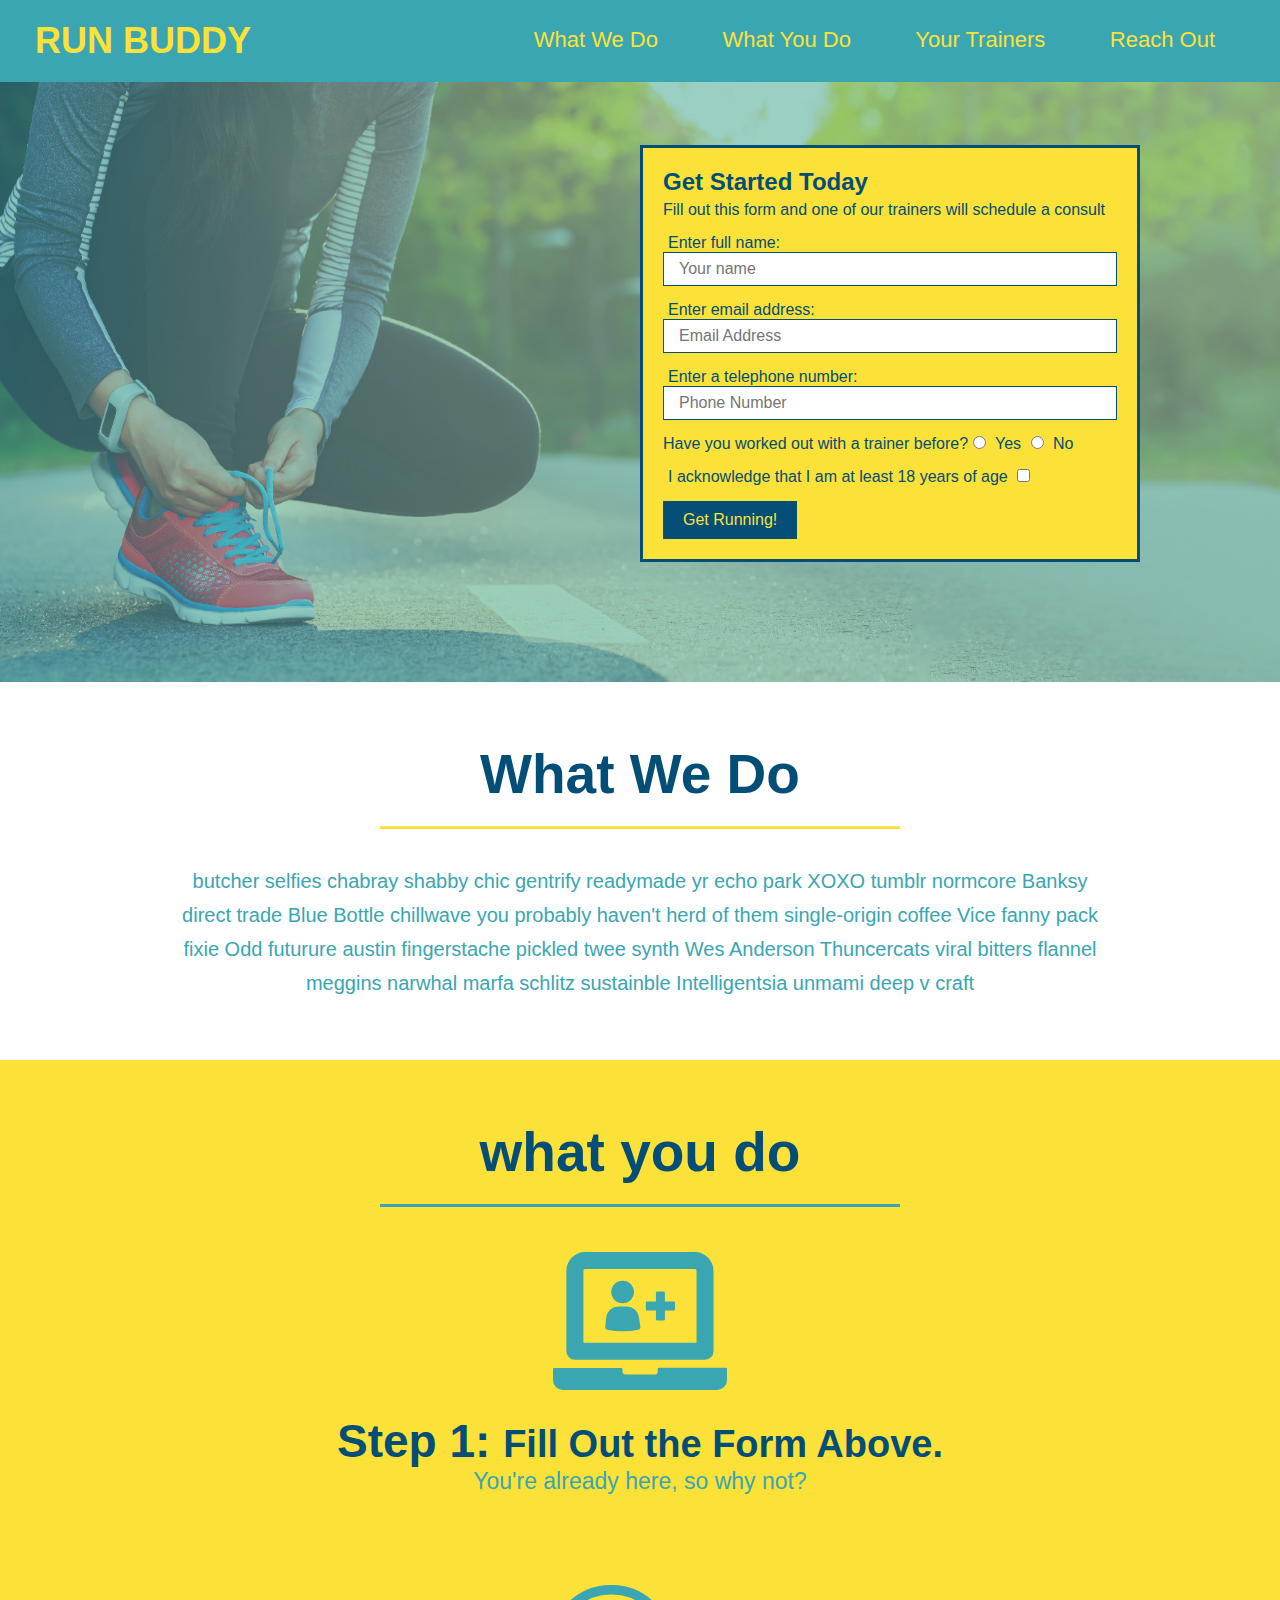
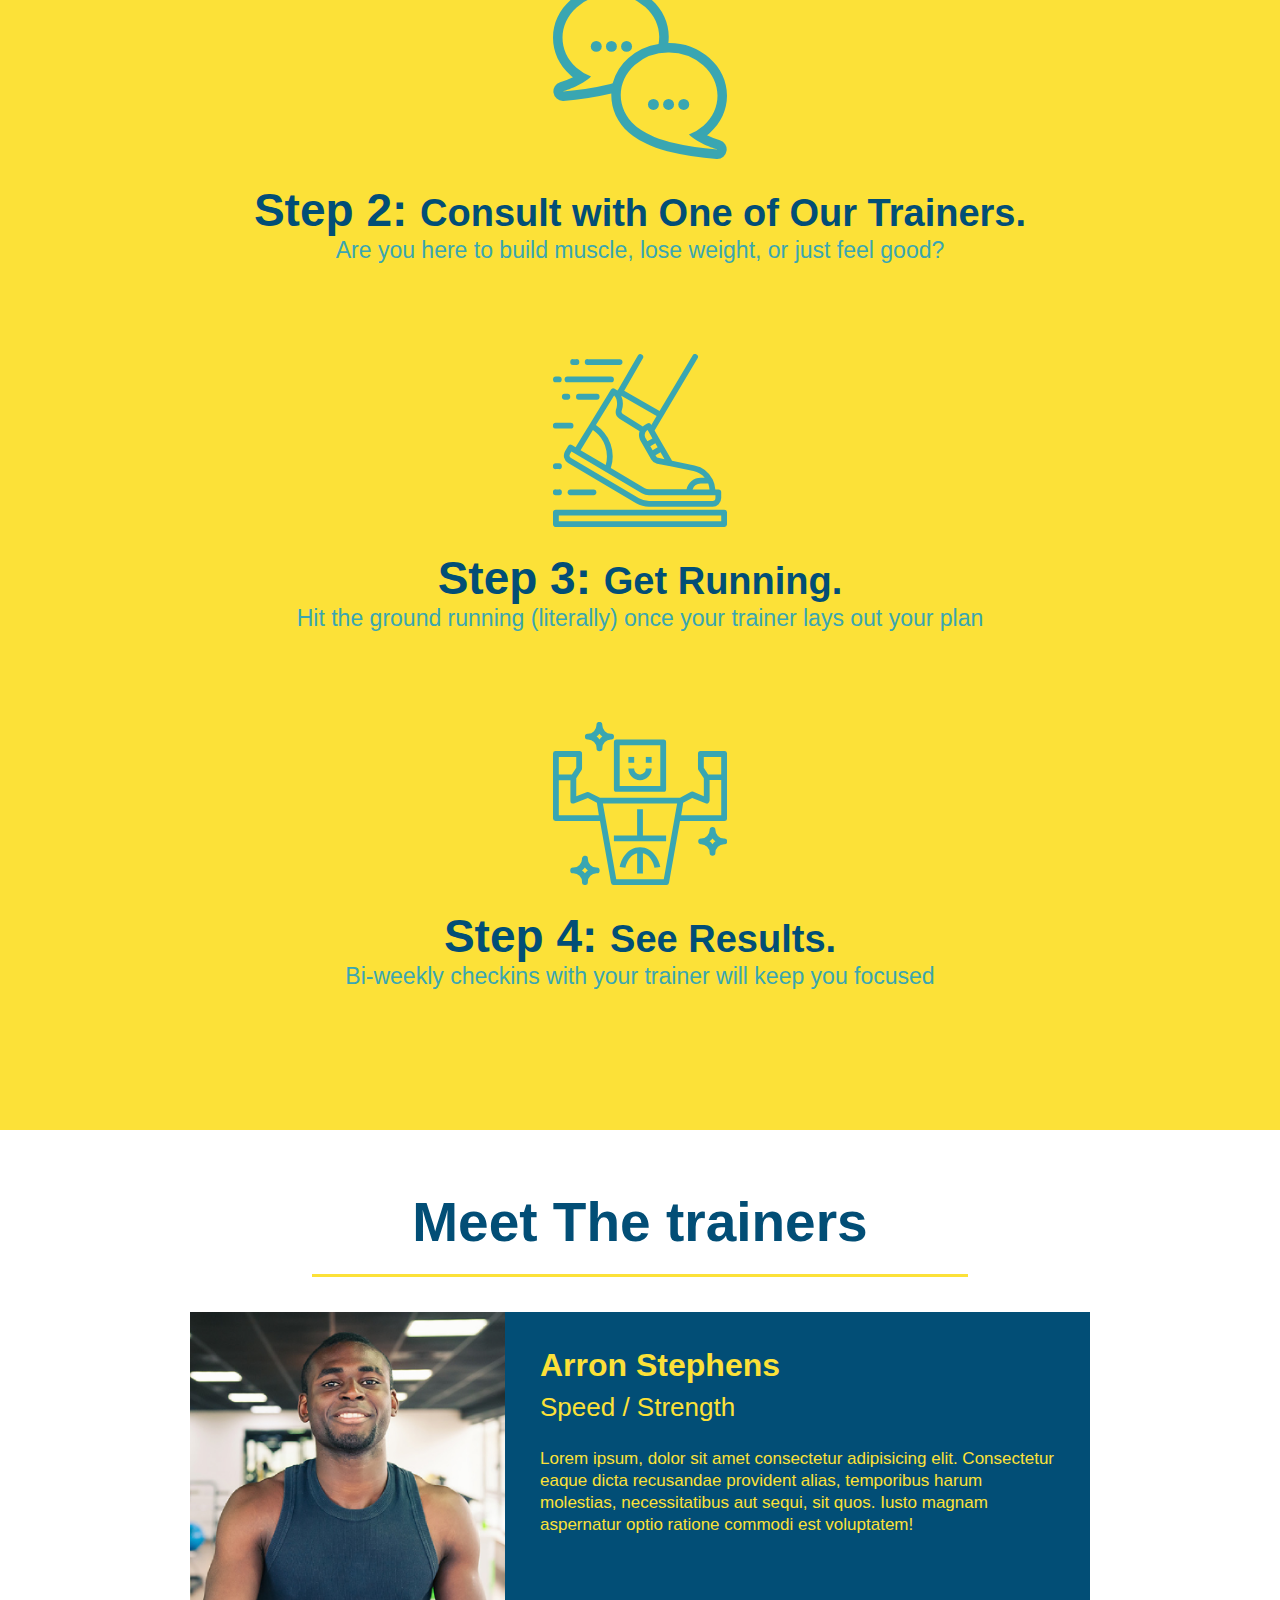
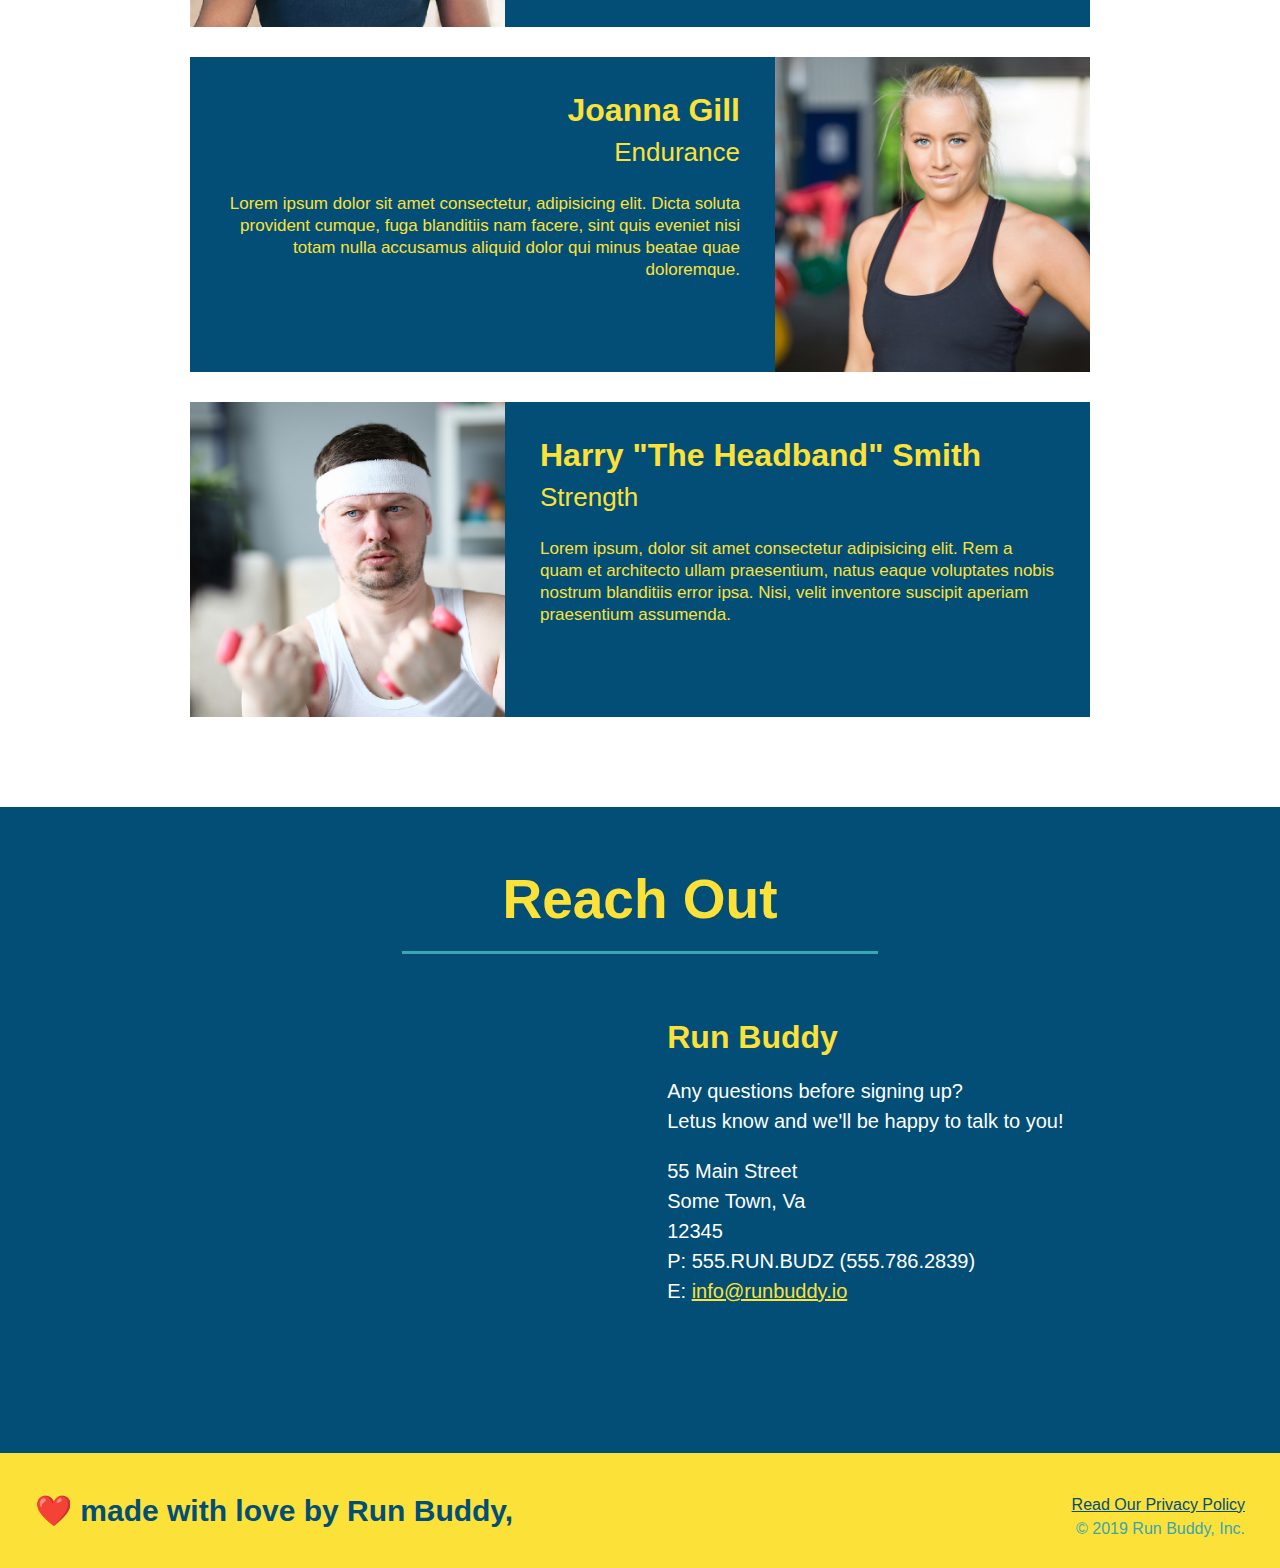
==== index.html @ 9260f79b "finished-landing" ====
<!DOCTYPE html>
<html lang="en">
    <head>
        <meta charset="UTF-8"/>
            <title>Run Buddy</title>
                <link rel="stylesheet" href="./assets/css/style.css"/>
    </head>
    <body>
        <!--navigation-->
        <header>
            <h1>
                <a href="index.html">RUN BUDDY</a>
            </h1>
            <nav>
                <!-- Unordered list element-->
                <ul>
                    <!--list item element-->
                    <li>
                        <!-- anchor element-->
                        <a href="#what-we-do">What We Do</a>
                    </li>
                    <li> <a href="#what-you-do">What You Do</a>
                    </li>
                    <li>
                        <a href="#your-trainers">Your Trainers</a>
                    </li>
                    <li>
                        <a href="#reach-out">Reach Out</a>
                    </li>
                </ul>
            </nav>
        </header>
        
        <!--hero/jumotron-->
        <section class="hero">
            <div class="hero-form">
                <h3>Get Started Today</h3>
                    <p>Fill out this form and one of our trainers will schedule a consult</p>
                    <!-- add form element-->
                    <form>
                        <label for="name">Enter full name:</label>
                        <input type="text" placeholder="Your name" name="name" id="name" class="form-input"/>
                        <label for="email">Enter email address:</label>
                        <input type="email" placeholder="Email Address" name="email" id="email" class="form-input" />
                        <label for="phone">Enter a telephone number:</label>
                        <input type="tel" placeholder="Phone Number" name="phone" id="phone" class="form-input" />
                            <p>
                                Have you worked out with a trainer before?
                                <input type="radio" name="trainer-confirm" id="trainer-yes" />
                                <label for="trainer-yes">Yes</label>
                                <input type="radio" name="trainer-confirm" id="trainer-no" />
                                <label for="trainer-no">No</label>
                            </p>
                            <p>
                               <label for="checkbox">I acknowledge that I am at least 18 years of age</label>
                               <input type="checkbox" name="age-confirm" id="checkbox" />
                            </p>
                            <button type="submit">
                                Get Running!
                            </button>
                    </form>
            </div>
        </section>
        
        <!--"What we do" section-->
        <section id="what-we-do" class="intro">
            <h2 class="section-title primary-border">What We Do</h2>
            <p>
                butcher selfies chabray shabby chic gentrify readymade yr echo park XOXO tumblr normcore Banksy direct trade Blue Bottle chillwave you probably haven't herd of them single-origin coffee Vice fanny pack fixie Odd futurure austin fingerstache pickled twee synth Wes Anderson Thuncercats viral bitters flannel meggins narwhal marfa schlitz sustainble Intelligentsia unmami deep v craft
            </p>
        </section>
        <!-- "what you do" section-->
        <section id="what-you-do" class="steps">
            <h2 class="section-title secondary-border">what you do</h2>
            <div>
                <img src="./assets/images/step-1.svg" alt="" />
                <h3>Step 1: <span>Fill Out the Form Above.</span></h3>
                <p>You're already here, so why not?</p>
            </div>

            <div>
                <img src="assets/images/step-2.svg" alt="" />
                <h3>Step 2: <span>Consult with One of Our Trainers.</span></h3></h3>
                <p>Are you here to build muscle, lose weight, or just feel good?</p>
            </div>

            <div>
                <img src="assets/images/step-3.svg" alt="" />
                <h3>Step 3: <span>Get Running.</span></h3>
                <p>Hit the ground running (literally) once your trainer lays out your plan</p>
            </div>

            <div>
                <img src="assets/images/step-4.svg" alt="" />
                <h3>Step 4: <span>See Results.</span></h3>
                <p>Bi-weekly checkins with your trainer will keep you focused</p>
            </div>
        </section>
        <!--Meet the trainers-->
        <section id="your-trainers" class="trainers">
            <h2 class="section-title primary-border">Meet The trainers</h2>
                <article class="trainer">
                    <img src="./assets/images/trainer-1.jpg" alt="Arron Stephens in his workout clothes, ready to pump iron" />
                    <div class="trainer-bio text-left">
                        <h3>Arron Stephens</h3>
                        <h4>Speed / Strength</h4>
                        <p>
                            Lorem ipsum, dolor sit amet consectetur adipisicing elit. Consectetur eaque dicta recusandae provident alias, temporibus harum molestias, necessitatibus aut sequi, sit quos. Iusto magnam aspernatur optio ratione commodi est voluptatem!
                        </p>
                    </div>
                </article>
                <article class="trainer">
                    
                    <div class="trainer-bio text-right">
                        <h3>Joanna Gill</h3>
                        <h4>Endurance</h4>
                        <p>Lorem ipsum dolor sit amet consectetur, adipisicing elit. Dicta soluta provident cumque, fuga blanditiis nam facere, sint quis eveniet nisi totam nulla accusamus aliquid dolor qui minus beatae quae doloremque.                         
                        </p>
                    </div>
                    <img src="assets/images/trainer-2.jpg " alt="Joanna Gill Endurance trainer" />
                </article>
                <article class="trainer">
                    <img src="assets/images/trainer-3.jpg" alt="Harry the headband Smith" />
                    <div class="trainer-bio text-left">
                        <h3>Harry "The Headband" Smith</h3>
                        <h4>Strength</h4>
                        <p>
                            Lorem ipsum, dolor sit amet consectetur adipisicing elit. Rem a quam et architecto ullam praesentium, natus eaque voluptates nobis nostrum blanditiis error ipsa. Nisi, velit inventore suscipit aperiam praesentium assumenda.
                        </p>
                    </div>
                </article>
        </section>
        <!--"reach out" section-->
        <section id="reach-out" class="contact">
            <h2 class="section-title secondary-border">Reach Out</h2>
            <div class="contact-info">
                <iframe
                  src="https://www.google.com/maps/embed?pb=!1m18!1m12!1m3!1d3147.1079747227673!2d-120.42364418427951!3d37.927907911106544!2m3!1f0!2f0!3f0!3m2!1i1024!2i768!4f13.1!3m3!1m2!1s0x8090c49129b6ac57%3A0xb56c7eb95a2cd8bd!2sMain%20St%2C%20California%2095327!5e0!3m2!1sen!2sus!4v1632071193021!5m2!1sen!2sus"
                  style="border:0;"
                  allowfullscreen="" 
                  loading="lazy">
                </iframe>
                    <div>
                    <h3>Run Buddy</h3>
                    <p>
                    Any questions before signing up?
                    <br/>
                    Letus know and we'll be happy to talk to you!
                    </p>
                     <address>
                    55 Main Street <br/>
                    Some Town, Va <br/>
                    12345<br/>
                    P: 555.RUN.BUDZ (555.786.2839) <br/>
                    E: <a href="mailto:info@runbuddy.io">info@runbuddy.io</a>
                    </address>
                    </div>
            </div>
        </section>
        <!--footer-->
        <footer>
            <h2>❤️ made with love by Run Buddy,</h2>
                <div>
                    <a href="#">Read Our Privacy Policy</a><br />
                    &copy; 2019 Run Buddy, Inc.
                </div>
        </footer>
    </body>
</html>
---- assets/css/style.css ----
* {
    margin: 0;
    padding: 0;
    box-sizing: border-box;
}
body {
    color: #39a6b2;
    font-family:Helvetica, Arial, sans-serif;
   
}
/*apply styles to <header> */

header {

    padding: 20px 35px;
    background-color: #39a6b2

}

header h1 {
    font-weight: bold;
    font-size: 36px;
    color: #fce138;
    margin: 0;
    display: inline;

}

header a {
    text-decoration: none;
    color:#fce138;
}header nav {
    float: right;
    margin: 7px 0;
}

header nav ul li {
    display: inline;
}

header nav ul li a {
    margin: 0 30px;
    font-weight: lighter;
    font-size: 22px;
}
footer {
    background: #fce138;
    width: 100%;
    padding: 40px 35px;
}
footer h2{
    display: inline;
    color: #024e76;
    font-size: 30px;
    margin: 0;
}
footer a {
    color: #024e76;
}
footer div {
    float: right;
    line-height: 1.5;
    text-align: right;
}
section {
    padding: 60px;

}

.hero {
    background-image: url("../images/hero-bg.jpg");
    height: 600px;
    background-size: cover;
    background-position: center;
    position: relative;
}
.hero-form {
    background-color: #fce138;
    padding: 20px;
    width: 500px;
    color: #024e76;
    border: solid 3px #024e76;
    position: absolute;
    bottom: 120px;
    right: 140px;
}
.hero-form h3 {
    font-size: 24px;
    margin: 0;
}
.hero-form p {
    margin: 5px 0 15px 0;
}
.form-input {
    border: 1px solid #024e76;
    display: block;
    padding: 7px 15px;
    font-size: 16px;
    color: #024e76;
    width: 100%;
    margin-bottom: 15px;

}
.hero-form label {
    margin: 0 5px;
}
.hero-form button {
    color: #fce138;
    background-color: #024e76;
    border: none;
    padding: 10px 20px;
    font-size: 16px;
} 
.intro {
    text-align: center;
}

.intro p {
    line-height: 1.7;
    color: #39a6b2;
    width: 80%;
    font-size: 20px;
    margin: 0 auto;
}
.steps {
    text-align: center;
    background: #fce138;
}
.section-title {
    font-size: 55px;
    color: #024e76;
    margin-bottom: 35px;
    padding: 0 100px 20px 100px;
    border-bottom: 3px solid;
    display: inline-block;
}
.primary-border {
    border-color: #fce138;
}  
.secondary-border {
    border-color: #39a6b2;
}
.text-left{
    text-align: left;
}
.text-right {
    text-align: right;
}
.steps div {
    margin-bottom: 80px;
}
.steps img {
    width: 15%;
    margin: 10px 0;
}
.steps h3 {
    color: #024e76;
    font-size: 46px;
    margin-top: 10px;
}
.steps p {
    color: #39a6b2;
    font-size: 23px;
}
.steps span {
    font-size: 38px;
}
.trainers {
    text-align: center;
}
.trainer {
    width: 900px;
    margin: 0 auto 30px auto;
    background: #024e76;
    color: #fce138;
    overflow: auto;
}
.trainer img {
    width: 35%;
    float: left;
}
.trainer-bio {
    padding: 35px;
    float: left;
    width: 65%;
}
.trainer-bio h3 {
    font-size: 32px;
    margin-bottom: 8px;
}
.trainer-bio h4 {
    font-weight: lighter;
    font-size: 26px;
    margin-bottom: 25px;
}
.trainer-bio p {
    font-size: 17px;
    line-height: 1.3;
}
.contact {
    text-align: center;
    background: #024e76;  
}
.contact h2 {
    color: #fce138;
}
.contact-info iframe {
    width: 400px;
    height: 400px;
}
.contact-info div {
    width: 410px;
    display: inline-block;
    vertical-align: top;
    text-align: left;
    margin: 30px 0 0 60px;
    color: white;
}
.contact-info h3 {
    color: #fce138;
    font-size: 32px;
}
.contact-info p, .contact-info address {
    margin: 20px 0;
    line-height: 1.5;
    font-size: 20px;
    font-style: normal;
}
.contact-info a {
    color: #fce138;
}
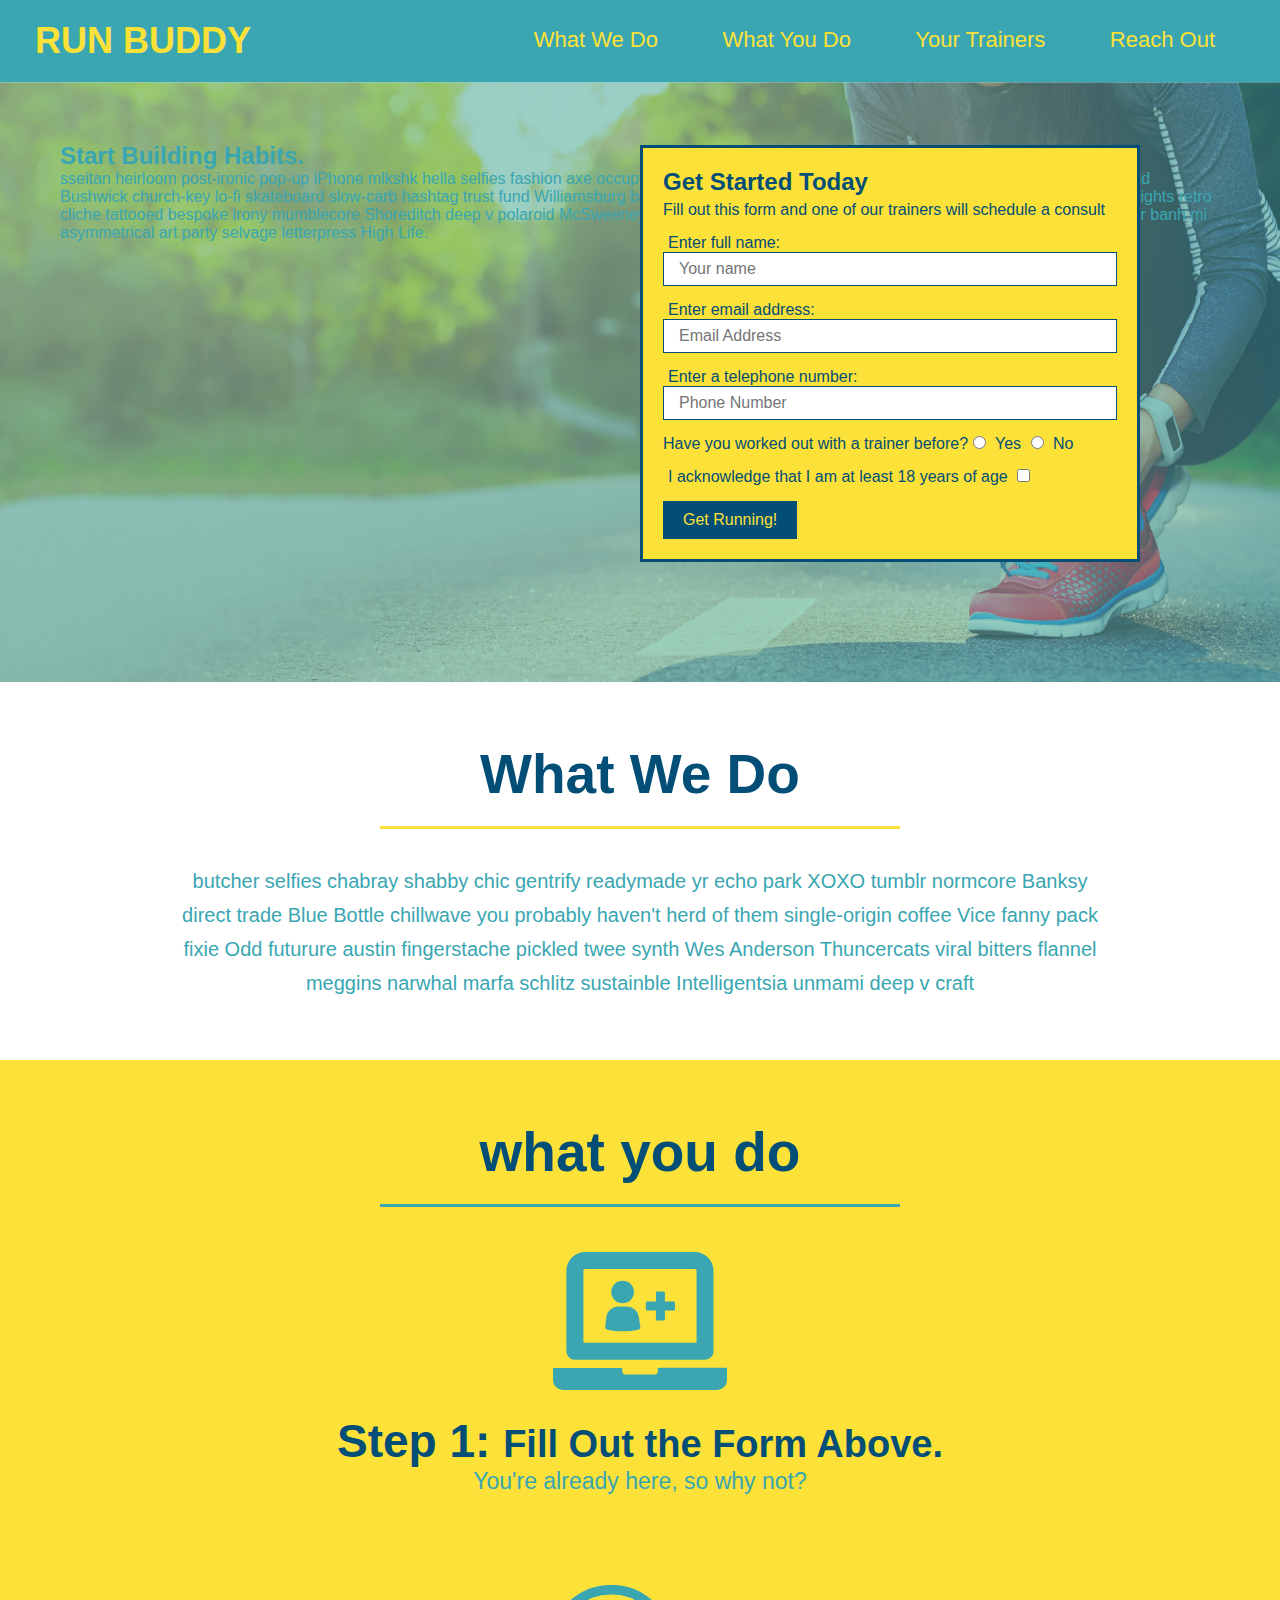
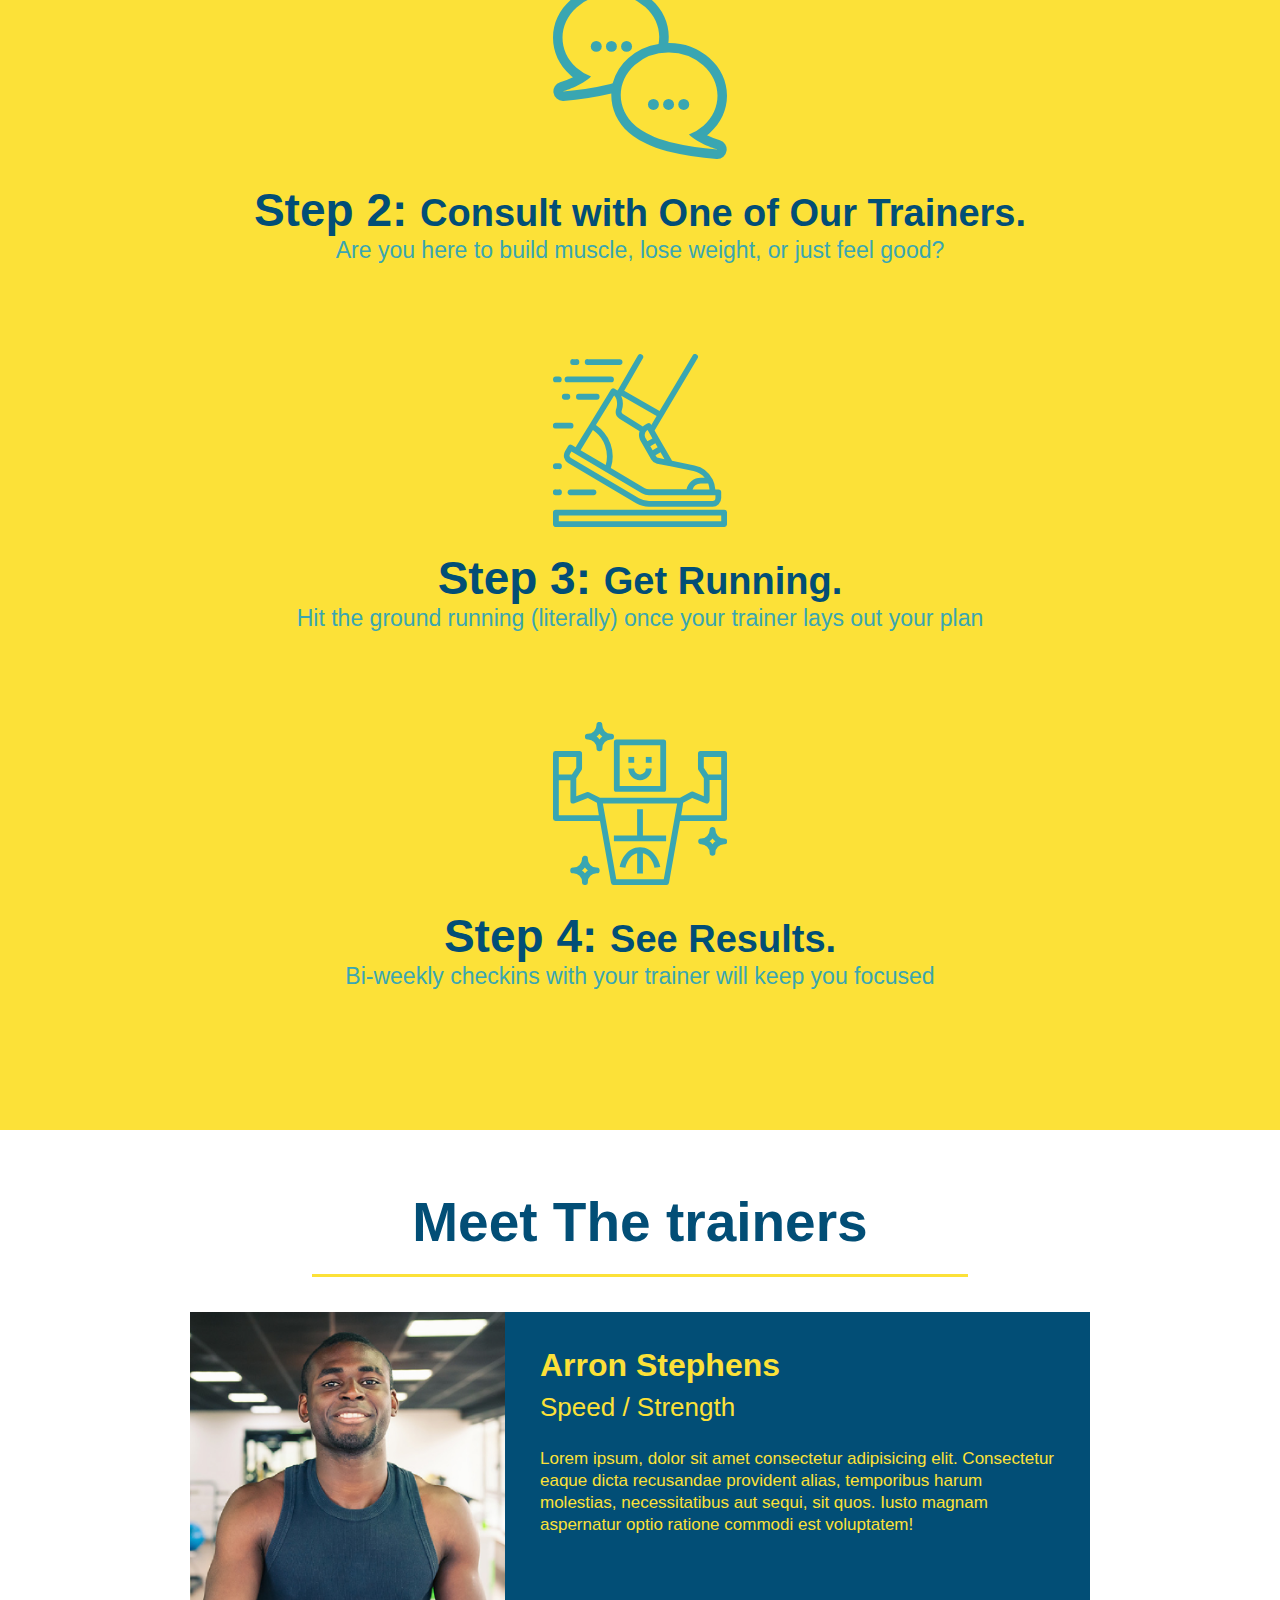
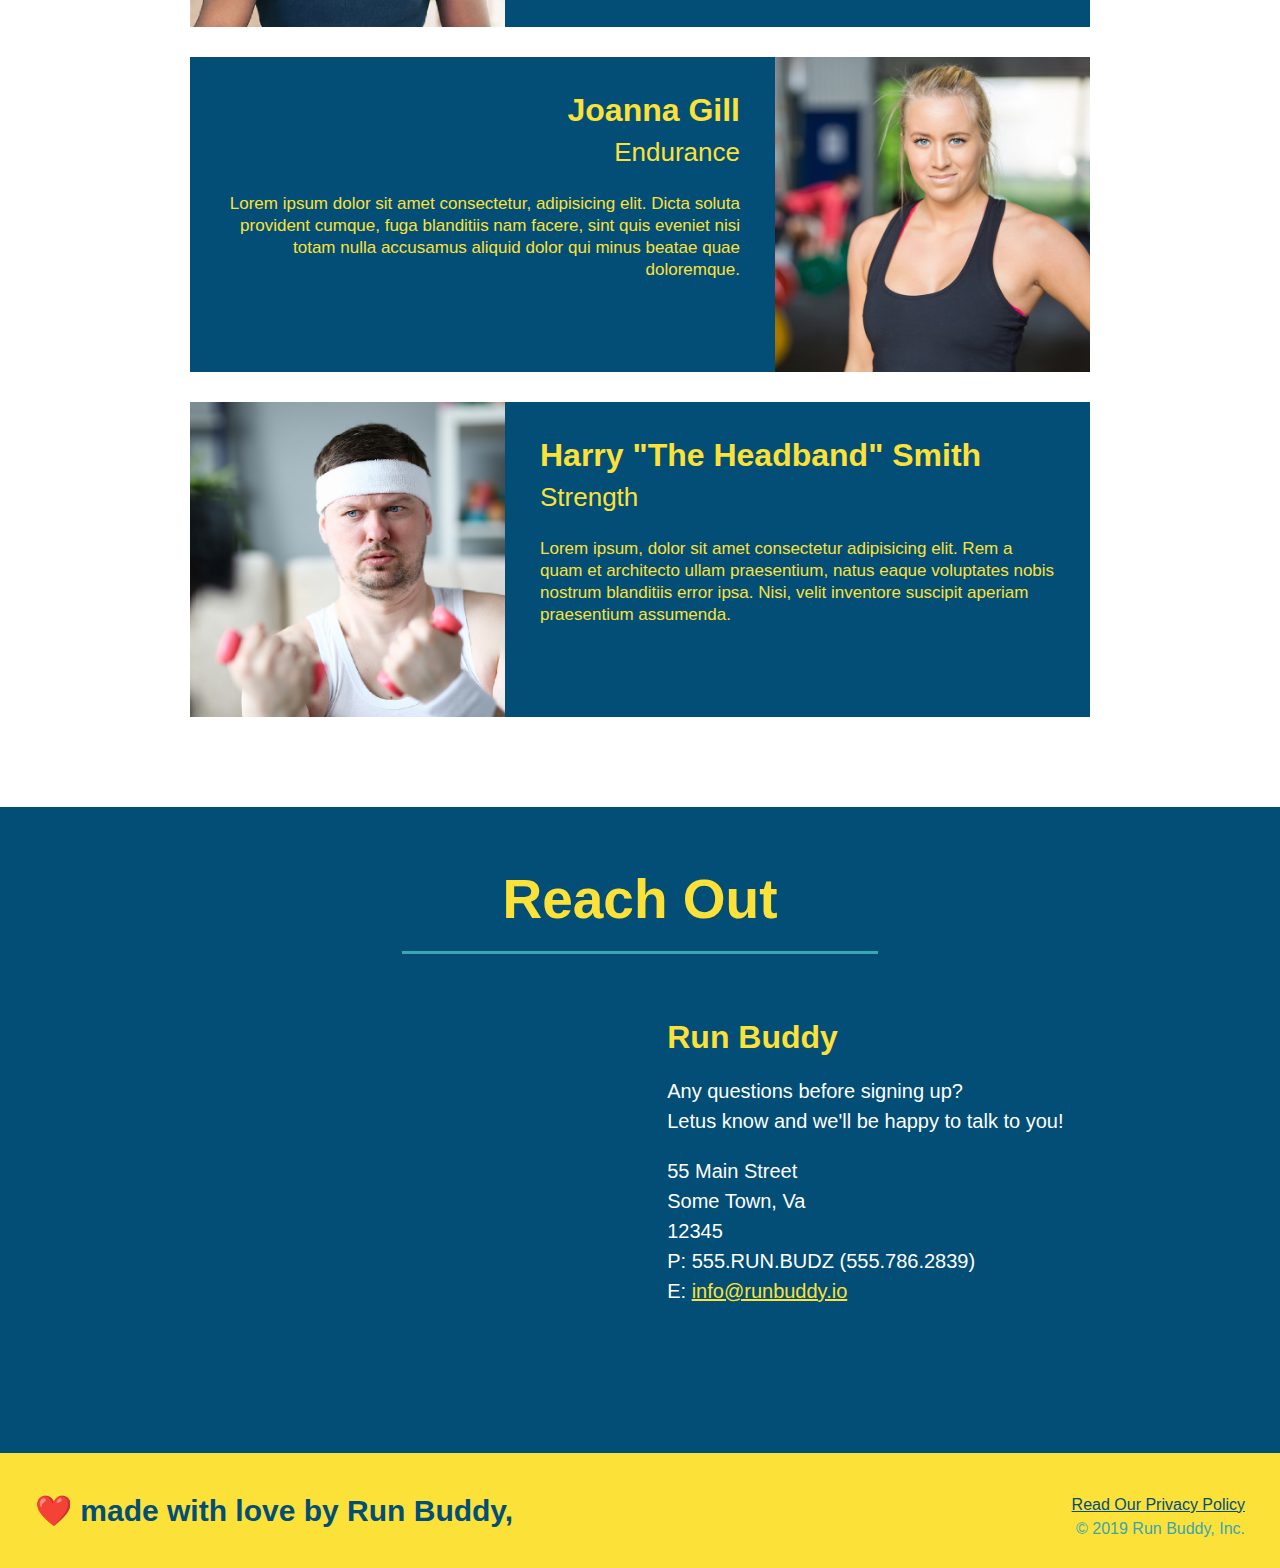
==== commit 574669c6: "flipped-hero" ====
--- a/index.html
+++ b/index.html
@@ -33,6 +33,12 @@
         
         <!--hero/jumotron-->
         <section class="hero">
+            <div class="hero-cta">
+                <h2>Start Building Habits.</h2>
+                <p>
+                    sseitan heirloom post-ironic pop-up iPhone mlkshk hella selfies fashion axe occupy readymade put a bird on it messenger bag Wes Anderson Schlitz plaid Bushwick church-key lo-fi skateboard slow-carb hashtag trust fund Williamsburg biodiesel fixie farm-to-table 8-bit banjo XOXO Banksy chillwave bicycle rights retro cliche tattooed bespoke irony mumblecore Shoreditch deep v polaroid McSweeney's bitters cray gentrify tofu Marfa you probably haven't heard of them yr banh mi asymmetrical art party selvage letterpress High Life.
+                </p>
+            </div>
             <div class="hero-form">
                 <h3>Get Started Today</h3>
                     <p>Fill out this form and one of our trainers will schedule a consult</p>
@@ -161,7 +167,7 @@
         <footer>
             <h2>❤️ made with love by Run Buddy,</h2>
                 <div>
-                    <a href="#">Read Our Privacy Policy</a><br />
+                    <a href="./privacy-policy.html">Read Our Privacy Policy</a><br />
                     &copy; 2019 Run Buddy, Inc.
                 </div>
         </footer>
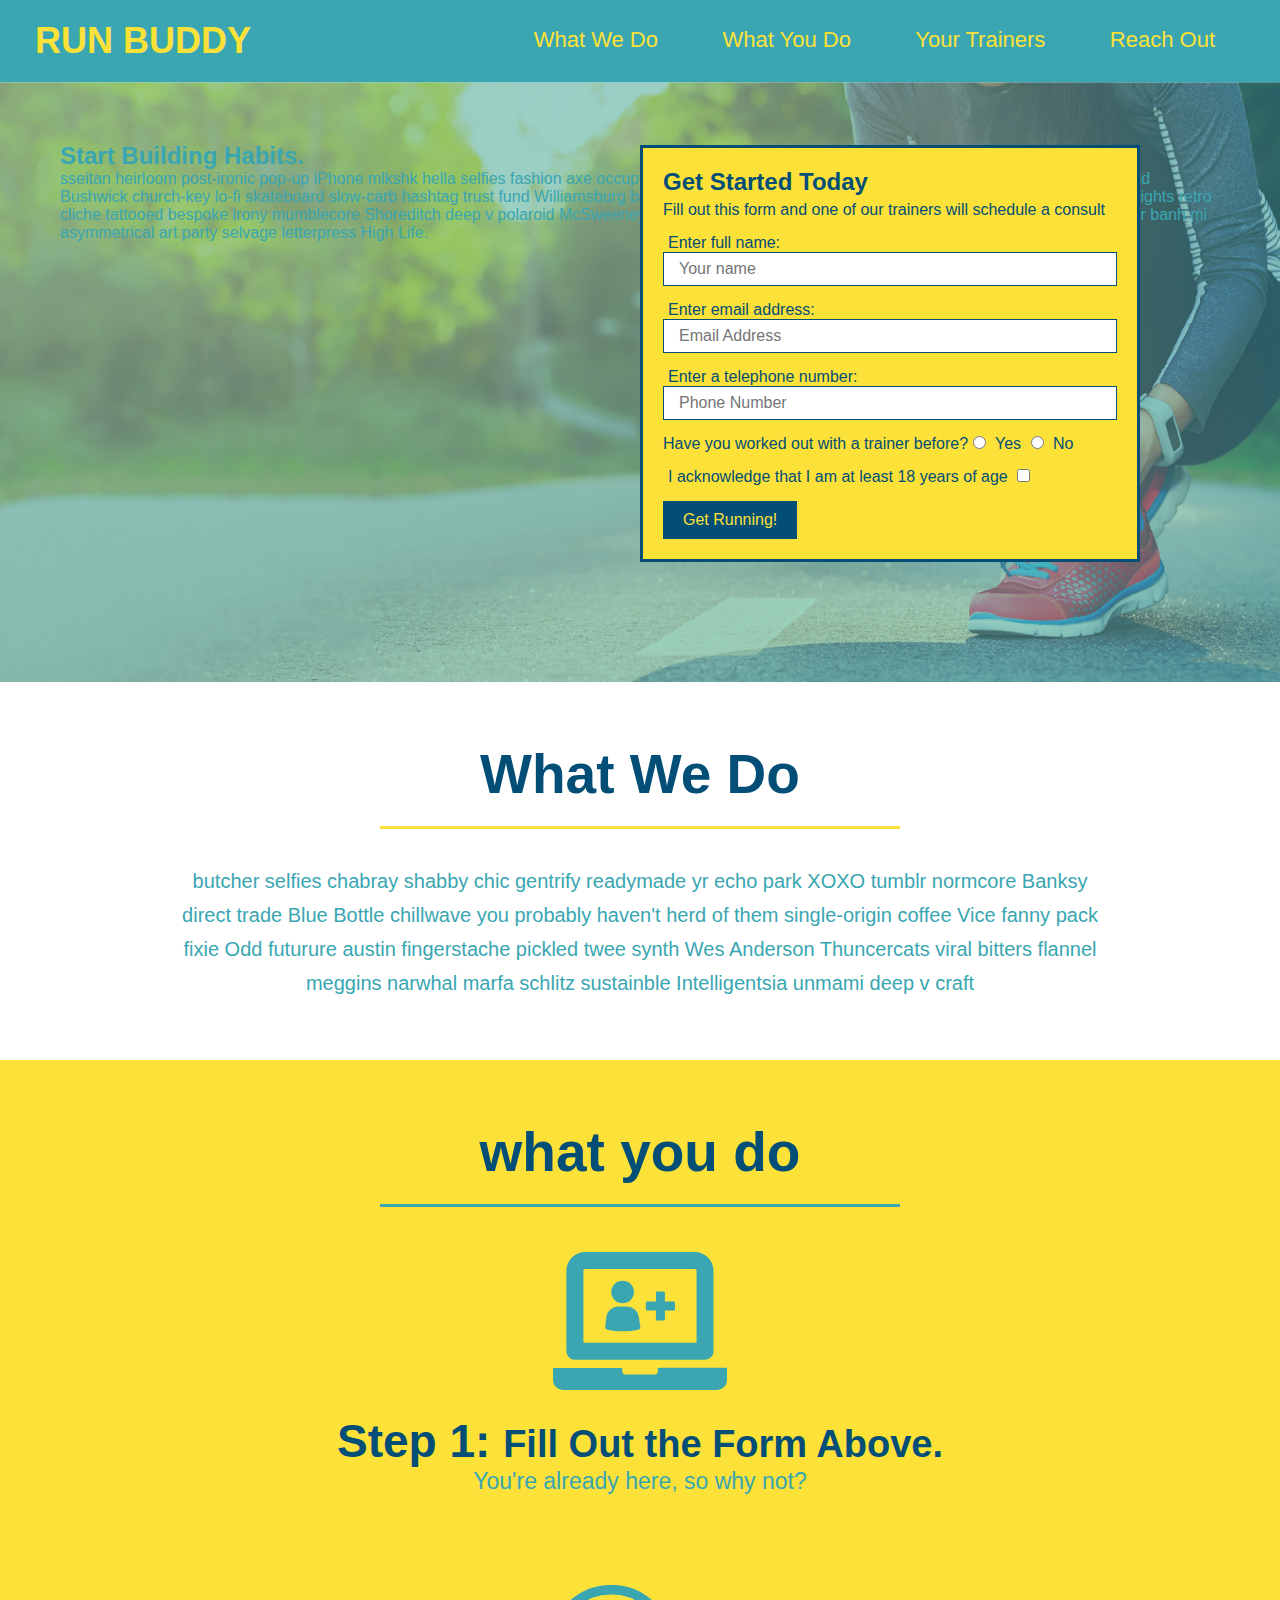
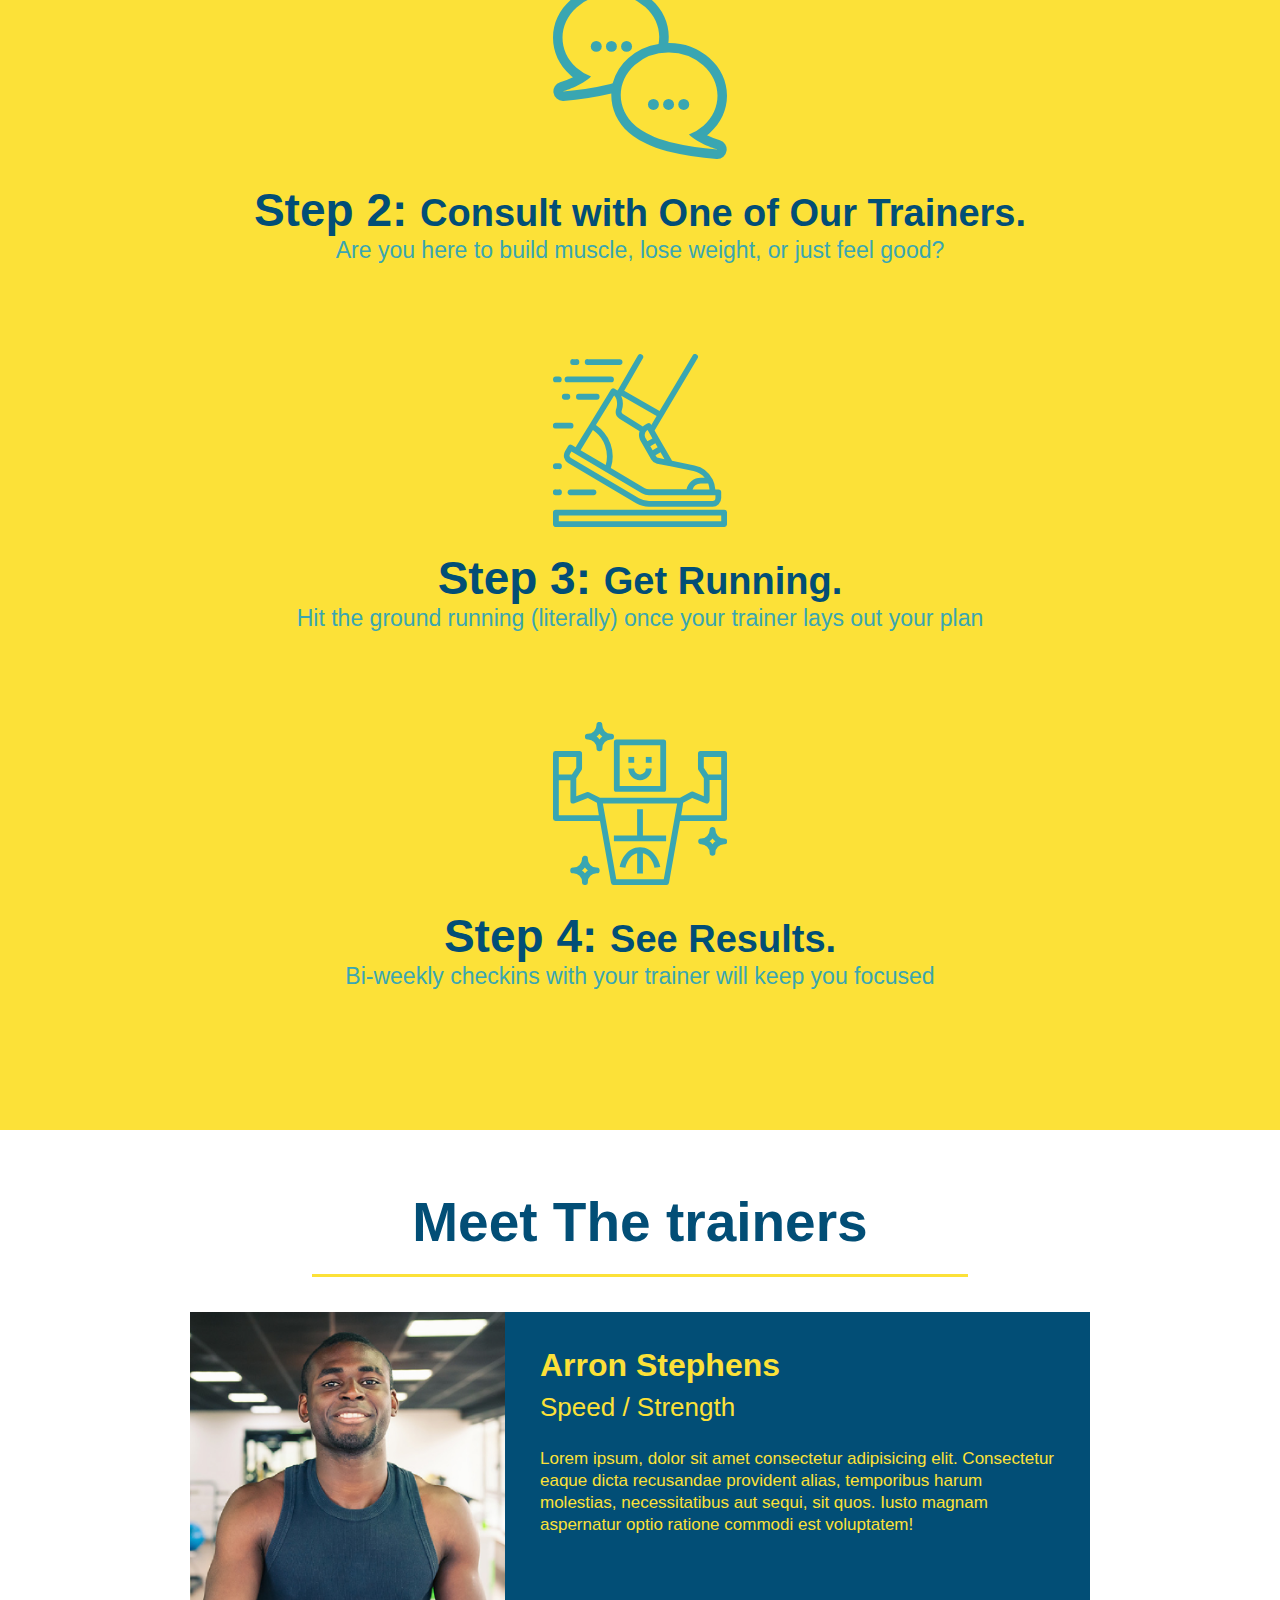
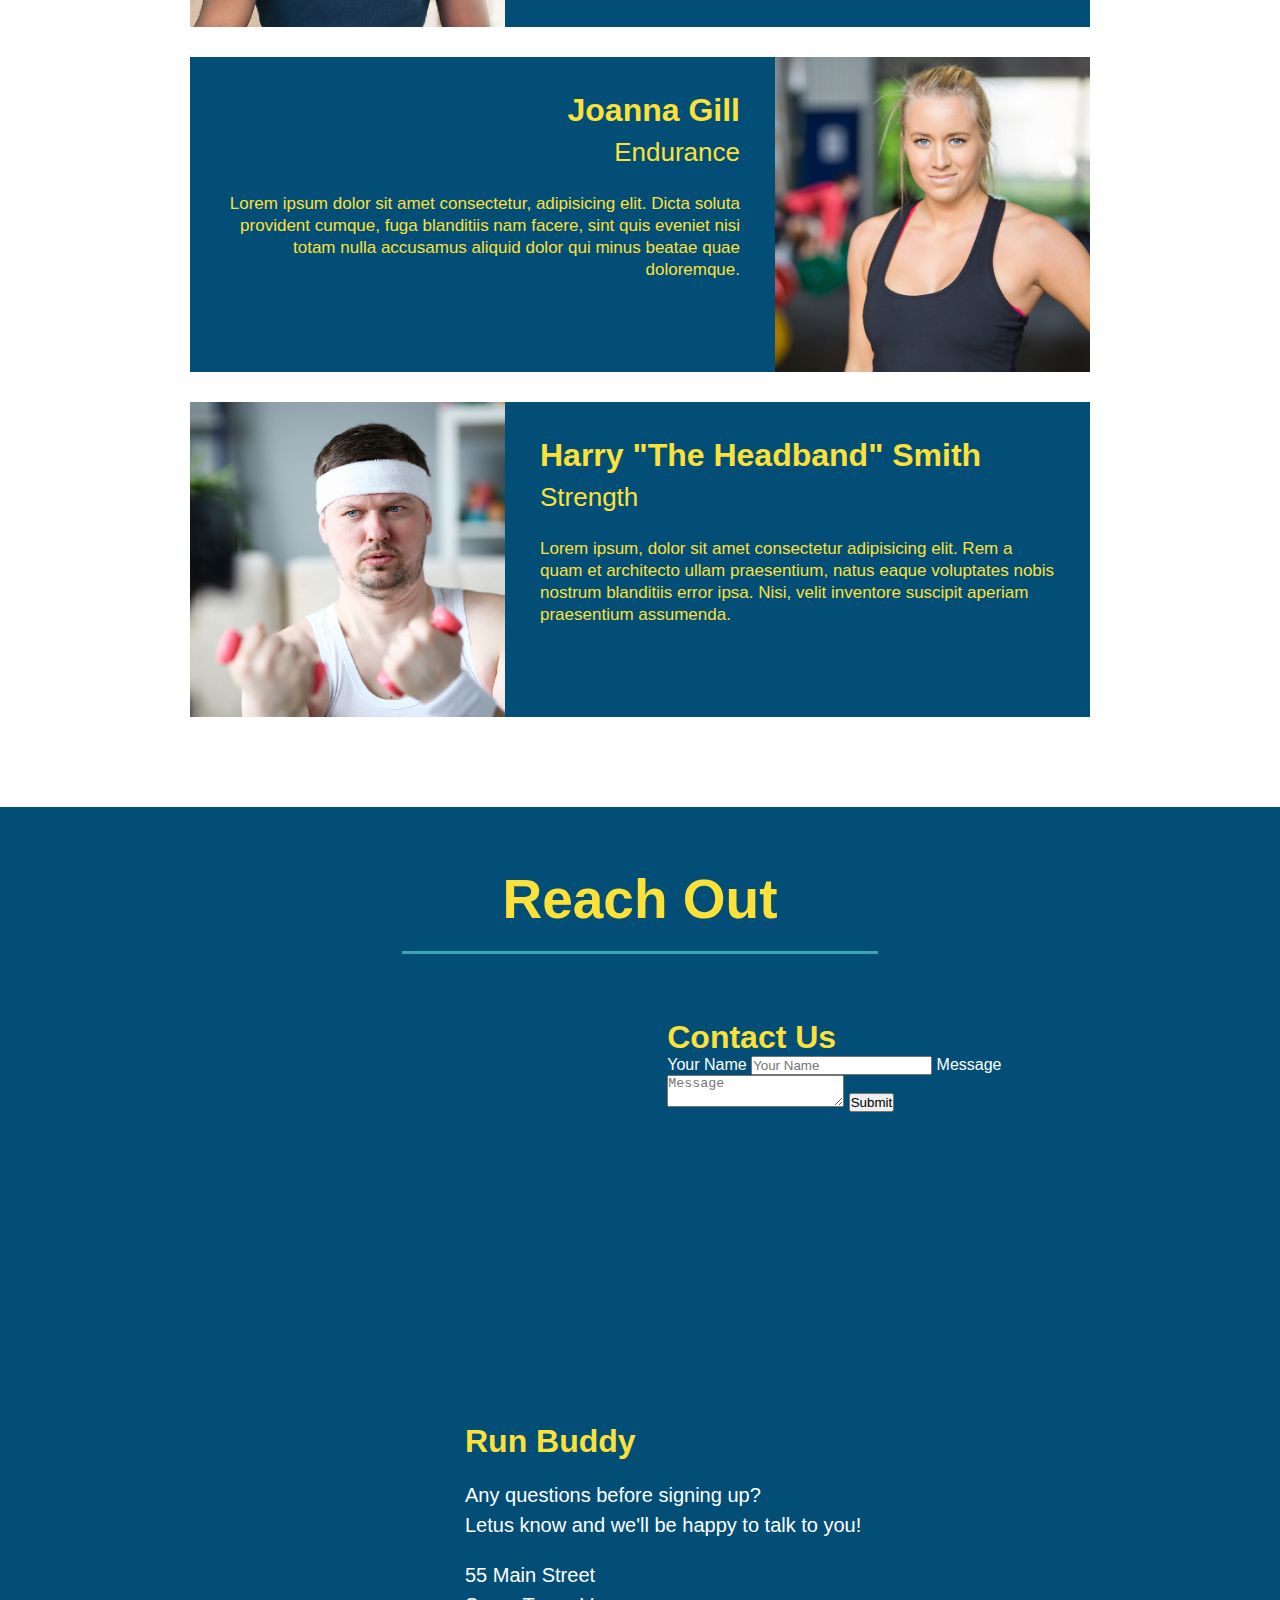
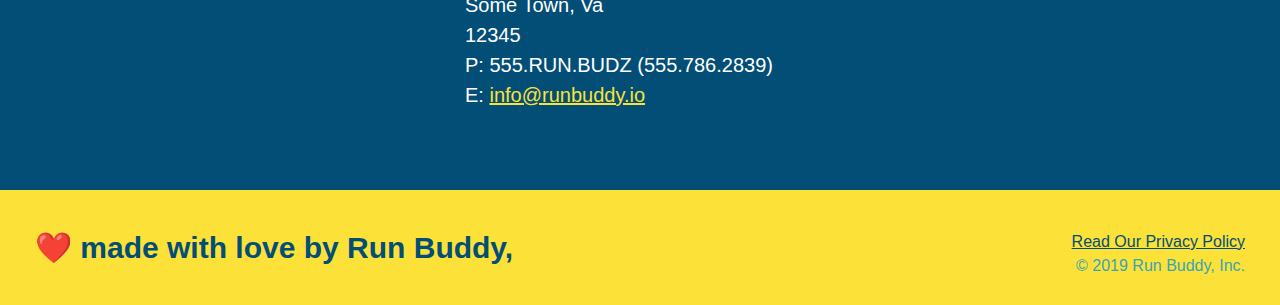
==== commit 1a52b92b: "added-contactUs" ====
--- a/index.html
+++ b/index.html
@@ -146,6 +146,18 @@
                   allowfullscreen="" 
                   loading="lazy">
                 </iframe>
+                <div class="contact-form">
+                    <h3>Contact Us</h3>
+                    <form>
+                        <label for="contact-name">Your Name</label>
+                        <input type="text" id="contact-name" placeholder="Your Name" />
+
+                        <label for="contact-message">Message</label>
+                        <textarea id="contact-message" placeholder="Message"></textarea>
+
+                        <button type="submit">Submit</button>
+                    </form>
+                </div>
                     <div>
                     <h3>Run Buddy</h3>
                     <p>
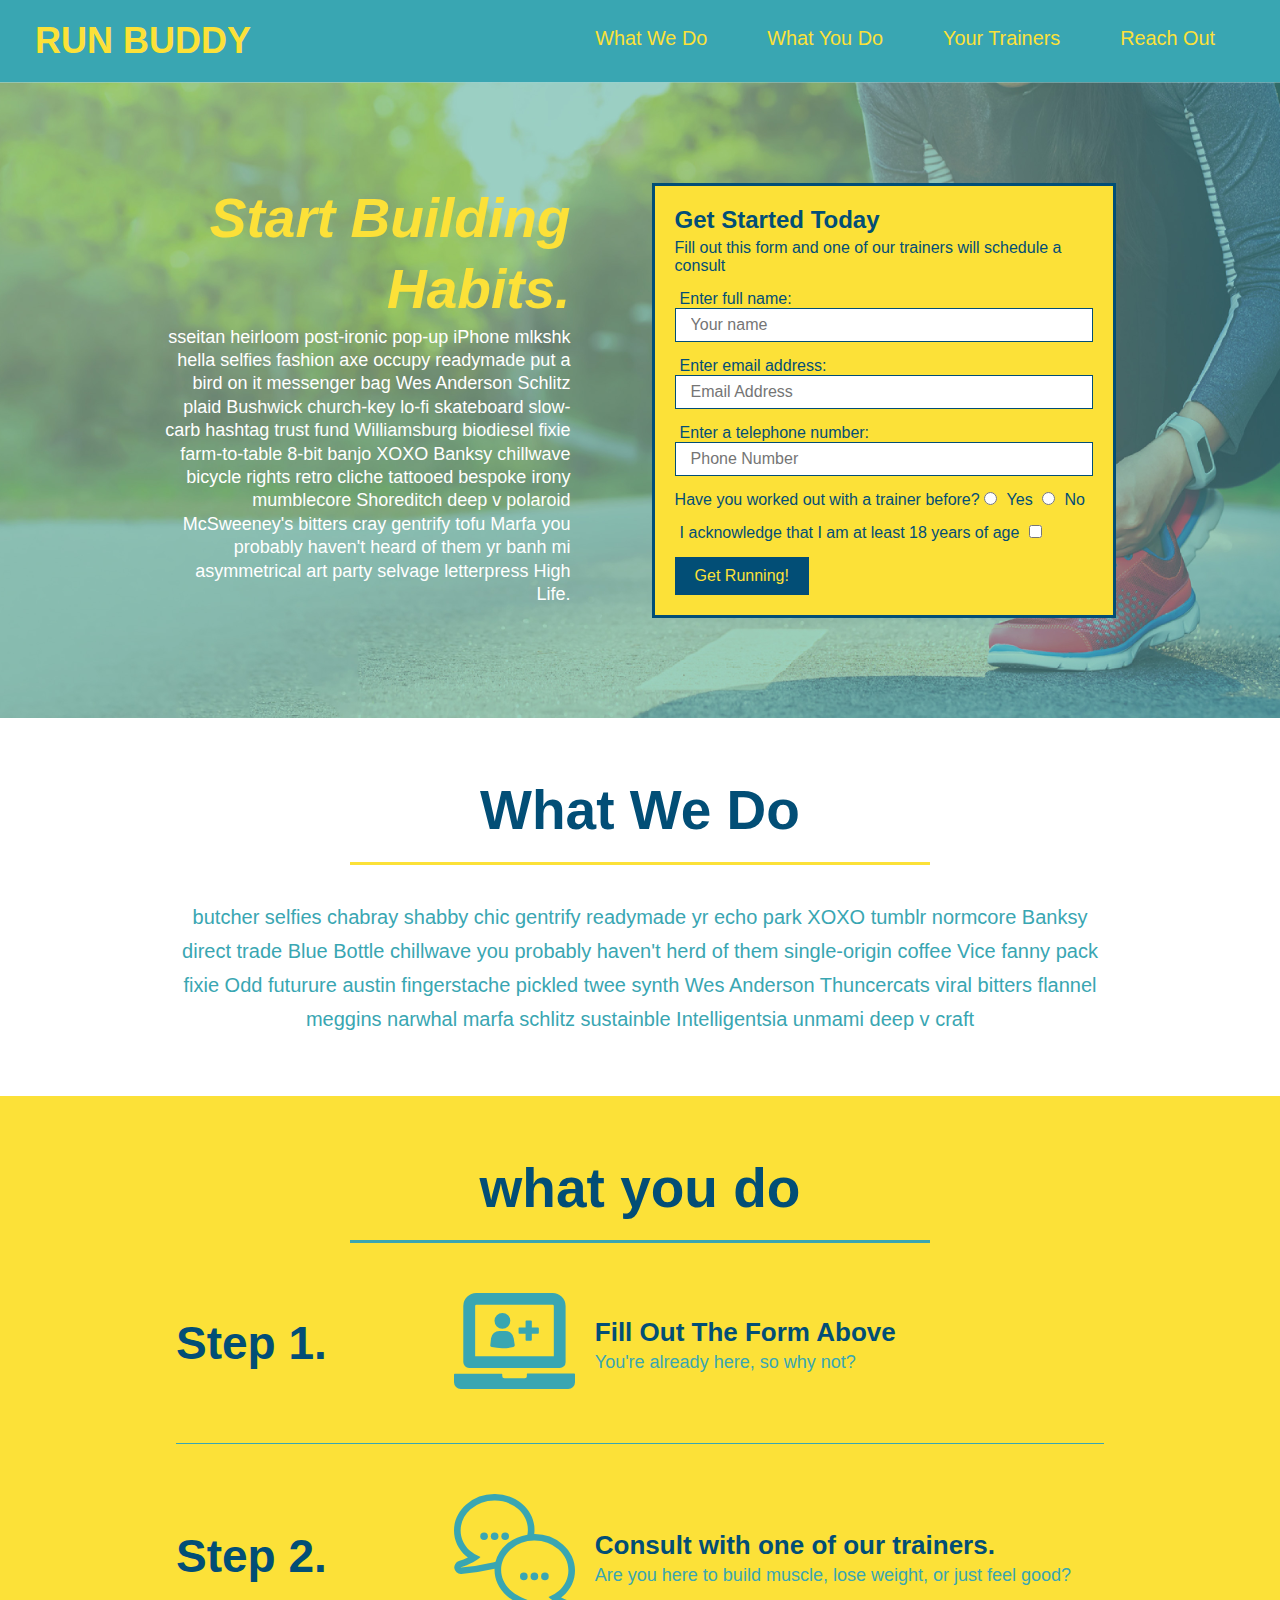
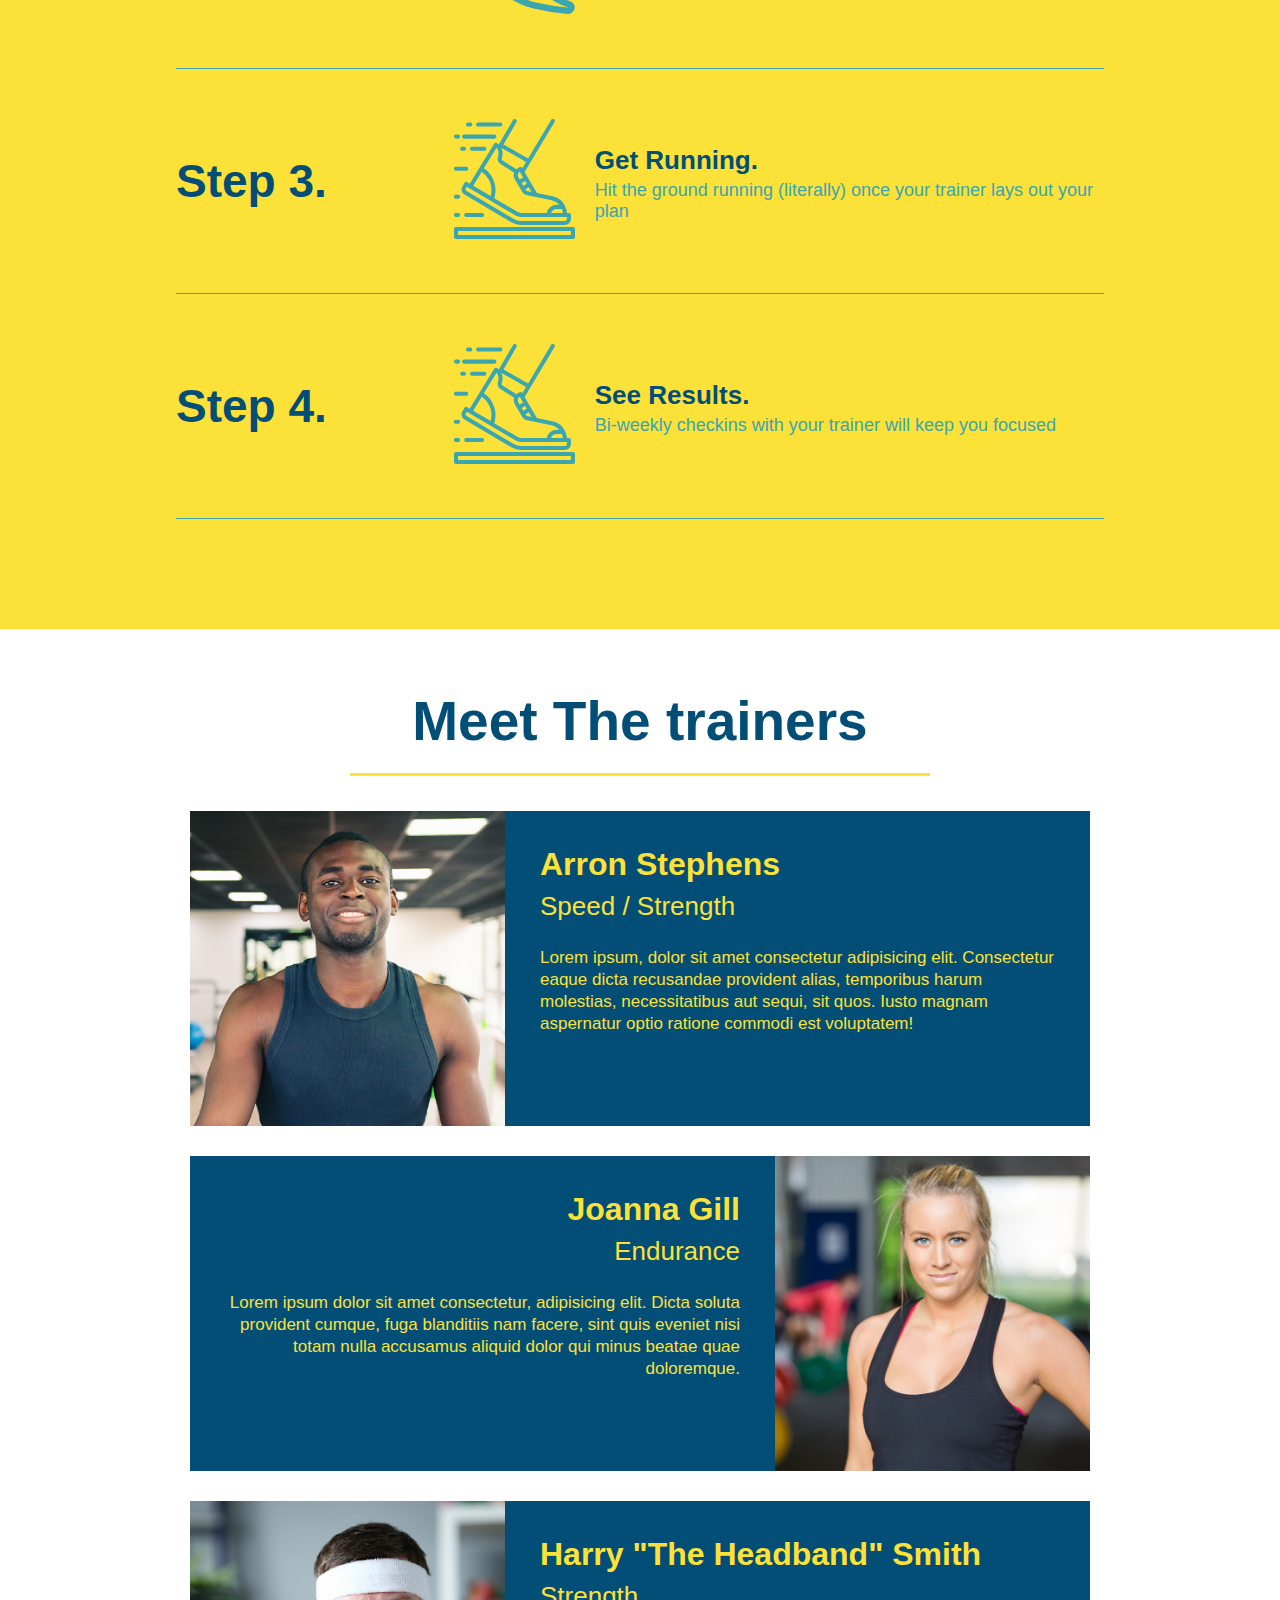
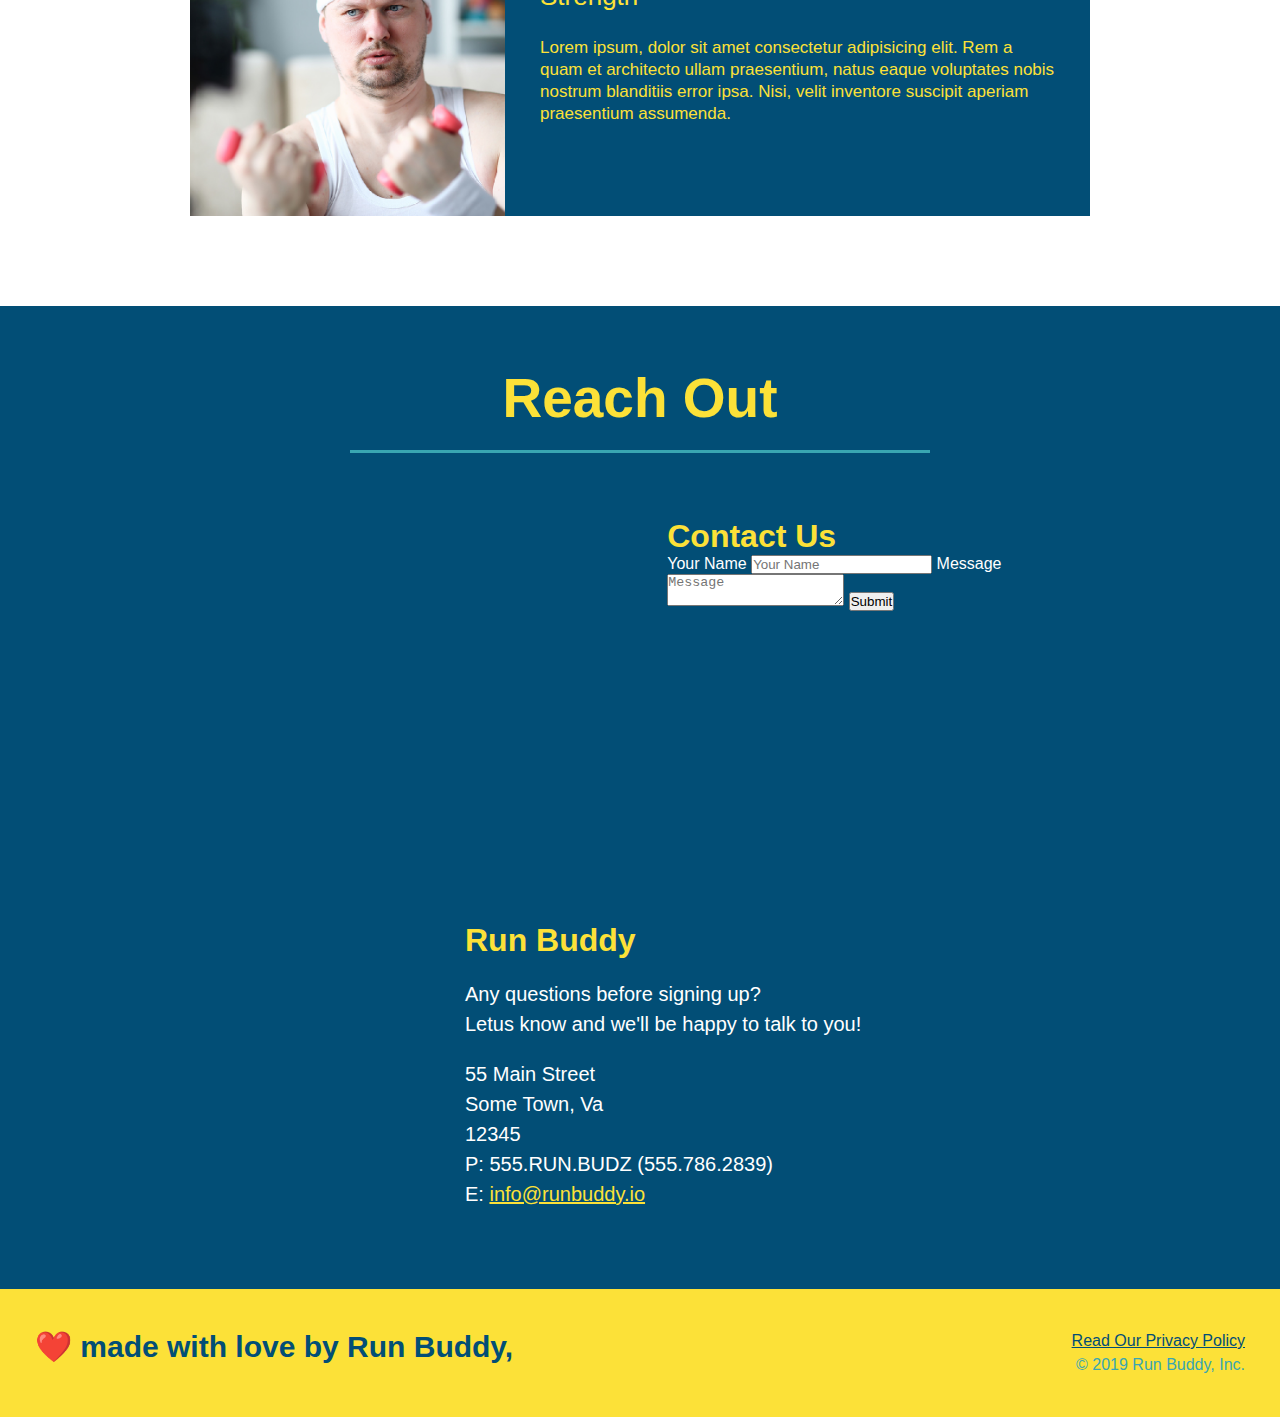
==== commit 525f4422: "add-flexbox-to-steps" ====
--- a/index.html
+++ b/index.html
@@ -70,41 +70,75 @@
         
         <!--"What we do" section-->
         <section id="what-we-do" class="intro">
-            <h2 class="section-title primary-border">What We Do</h2>
-            <p>
-                butcher selfies chabray shabby chic gentrify readymade yr echo park XOXO tumblr normcore Banksy direct trade Blue Bottle chillwave you probably haven't herd of them single-origin coffee Vice fanny pack fixie Odd futurure austin fingerstache pickled twee synth Wes Anderson Thuncercats viral bitters flannel meggins narwhal marfa schlitz sustainble Intelligentsia unmami deep v craft
-            </p>
+            <div class="flex-row">
+                <h2 class="section-title primary-border">What We Do</h2>
+            </div>
+            <div class="flex-row">
+                <p>
+                    butcher selfies chabray shabby chic gentrify readymade yr echo park XOXO tumblr normcore Banksy direct trade Blue Bottle chillwave you probably haven't herd of them single-origin coffee Vice fanny pack fixie Odd futurure austin fingerstache pickled twee synth Wes Anderson Thuncercats viral bitters flannel meggins narwhal marfa schlitz sustainble Intelligentsia unmami deep v craft
+                </p>
+            </div>
         </section>
         <!-- "what you do" section-->
         <section id="what-you-do" class="steps">
-            <h2 class="section-title secondary-border">what you do</h2>
-            <div>
-                <img src="./assets/images/step-1.svg" alt="" />
-                <h3>Step 1: <span>Fill Out the Form Above.</span></h3>
-                <p>You're already here, so why not?</p>
-            </div>
-
-            <div>
-                <img src="assets/images/step-2.svg" alt="" />
-                <h3>Step 2: <span>Consult with One of Our Trainers.</span></h3></h3>
-                <p>Are you here to build muscle, lose weight, or just feel good?</p>
-            </div>
-
-            <div>
-                <img src="assets/images/step-3.svg" alt="" />
-                <h3>Step 3: <span>Get Running.</span></h3>
-                <p>Hit the ground running (literally) once your trainer lays out your plan</p>
-            </div>
-
-            <div>
-                <img src="assets/images/step-4.svg" alt="" />
-                <h3>Step 4: <span>See Results.</span></h3>
-                <p>Bi-weekly checkins with your trainer will keep you focused</p>
-            </div>
+            <div class="flex-row">
+                <h2 class="section-title secondary-border">what you do</h2>
+            </div>
+            <div class="step">
+                <h3>Step 1.</h3>
+                <div class="step-info">
+                  <div class="step-img">
+                    <img src="./assets/images/step-1.svg" alt="" />
+                  </div>
+                  <div class="step-text">
+                    <h4>Fill Out The Form Above</h4>
+                    <p>You're already here, so why not?</p>
+                  </div>
+                </div>
+              </div>
+              <div class="step">
+                <h3>Step 2.</h3>
+                <div class="step-info">
+                  <div class="step-img">
+                    <img src="assets/images/step-2.svg" alt="" />
+                  </div>
+                  <div class="step-text">
+                    <h4>Consult with one of our trainers.</h4>
+                    <p>Are you here to build muscle, lose weight, or just feel good?</p>
+                  </div>
+                </div>
+              </div>
+              <div class="step">
+                <h3>Step 3.</h3>
+                <div class="step-info">
+                  <div class="step-img">
+                    <img src="assets/images/step-3.svg" alt="" />
+                  </div>
+                  <div class="step-text">
+                    <h4>Get Running.</h4>
+                    <p>Hit the ground running (literally) once your trainer lays out your plan</p>
+                  </div>
+                </div>
+              </div>
+              <div class="step">
+                <h3>Step 4.</h3>
+                <div class="step-info">
+                  <div class="step-img">
+                    <img src="assets/images/step-3.svg" alt="" />
+                  </div>
+                  <div class="step-text">
+                    <h4>See Results.</h4>
+                    <p>Bi-weekly checkins with your trainer will keep you focused</p>
+                  </div>
+                </div>
+              </div>
+        
         </section>
         <!--Meet the trainers-->
         <section id="your-trainers" class="trainers">
-            <h2 class="section-title primary-border">Meet The trainers</h2>
+            <div class="flex-row">
+                <h2 class="section-title primary-border">Meet The trainers</h2>
+            </div>
                 <article class="trainer">
                     <img src="./assets/images/trainer-1.jpg" alt="Arron Stephens in his workout clothes, ready to pump iron" />
                     <div class="trainer-bio text-left">
@@ -138,7 +172,9 @@
         </section>
         <!--"reach out" section-->
         <section id="reach-out" class="contact">
-            <h2 class="section-title secondary-border">Reach Out</h2>
+            <div class="flex-row">
+                <h2 class="section-title secondary-border">Reach Out</h2>
+            </div>
             <div class="contact-info">
                 <iframe
                   src="https://www.google.com/maps/embed?pb=!1m18!1m12!1m3!1d3147.1079747227673!2d-120.42364418427951!3d37.927907911106544!2m3!1f0!2f0!3f0!3m2!1i1024!2i768!4f13.1!3m3!1m2!1s0x8090c49129b6ac57%3A0xb56c7eb95a2cd8bd!2sMain%20St%2C%20California%2095327!5e0!3m2!1sen!2sus!4v1632071193021!5m2!1sen!2sus"
--- a/assets/css/style.css
+++ b/assets/css/style.css
@@ -11,10 +11,11 @@
 /*apply styles to <header> */
 
 header {
-
+    display: flex;
     padding: 20px 35px;
-    background-color: #39a6b2
-
+    background-color: #39a6b2;
+    justify-content: space-between;
+    flex-wrap: wrap;
 }
 
 header h1 {
@@ -22,7 +23,7 @@
     font-size: 36px;
     color: #fce138;
     margin: 0;
-    display: inline;
+    
 
 }
 
@@ -30,26 +31,33 @@
     text-decoration: none;
     color:#fce138;
 }header nav {
-    float: right;
+   
     margin: 7px 0;
 }
 
-header nav ul li {
-    display: inline;
+header nav ul {
+    display: flex;
+    flex-wrap: wrap;
+    justify-content: space-between;
+    align-items: center;
+    list-style: none;
 }
 
 header nav ul li a {
     margin: 0 30px;
     font-weight: lighter;
-    font-size: 22px;
+    font-size: 1.55vw;
 }
 footer {
     background: #fce138;
     width: 100%;
     padding: 40px 35px;
+    display: flex;
+    justify-content: space-between;
+    flex-wrap: wrap;
 }
 footer h2{
-    display: inline;
+    
     color: #024e76;
     font-size: 30px;
     margin: 0;
@@ -58,7 +66,7 @@
     color: #024e76;
 }
 footer div {
-    float: right;
+   
     line-height: 1.5;
     text-align: right;
 }
@@ -69,20 +77,36 @@
 
 .hero {
     background-image: url("../images/hero-bg.jpg");
-    height: 600px;
     background-size: cover;
     background-position: center;
-    position: relative;
+    display: flex;
+    justify-content: center;
+    flex-wrap: wrap;
+
 }
 .hero-form {
     background-color: #fce138;
     padding: 20px;
-    width: 500px;
     color: #024e76;
     border: solid 3px #024e76;
-    position: absolute;
-    bottom: 120px;
-    right: 140px;
+    width: 40%;
+    margin: 3.5%;
+
+}
+
+.hero-cta {
+    width: 35%;
+    text-align: right;
+    margin: 3.5%;
+    color: #fff;
+    font-size: 18px;
+    line-height: 1.3;
+}
+
+.hero-cta h2 {
+    font-style: italic;
+    font-size: 55px;
+    color: #fce138;
 }
 .hero-form h3 {
     font-size: 24px;
@@ -111,9 +135,7 @@
     padding: 10px 20px;
     font-size: 16px;
 } 
-.intro {
-    text-align: center;
-}
+
 
 .intro p {
     line-height: 1.7;
@@ -121,18 +143,21 @@
     width: 80%;
     font-size: 20px;
     margin: 0 auto;
+    text-align: center;
 }
 .steps {
-    text-align: center;
+
     background: #fce138;
 }
 .section-title {
     font-size: 55px;
     color: #024e76;
-    margin-bottom: 35px;
-    padding: 0 100px 20px 100px;
+    padding-bottom: 20px;
     border-bottom: 3px solid;
-    display: inline-block;
+    text-align: center;
+    margin: 0 auto 35px auto;
+    width: 50%;
+   
 }
 .primary-border {
     border-color: #fce138;
@@ -146,27 +171,48 @@
 .text-right {
     text-align: right;
 }
-.steps div {
-    margin-bottom: 80px;
-}
-.steps img {
-    width: 15%;
-    margin: 10px 0;
-}
-.steps h3 {
+
+.step h3 {
     color: #024e76;
     font-size: 46px;
-    margin-top: 10px;
-}
-.steps p {
+    flex: 1 30%;
+  
+}
+.step-text {
+    flex: 12;
+}
+.step-img {
+    flex: 1 12%;
+    margin-right: 20px;
+}
+.step-img img {
+    max-width: 100%;
+}
+.step-info {
+    flex: 2 70%;
+    display: flex;
+    flex-wrap: wrap;
+    align-items: center;
+}
+.step-text h4 {
+    font-size: 26px;
+    line-height: 1.5;
+    color: #024e76;
+}
+.step-text p {
     color: #39a6b2;
-    font-size: 23px;
-}
-.steps span {
-    font-size: 38px;
-}
-.trainers {
-    text-align: center;
+    font-size: 18px;
+}
+
+.step {
+    margin: 50px auto;
+    padding-bottom: 50px;
+    width: 80%;
+    border-bottom: 1px solid #39a6b2;
+    display: flex;
+    flex-wrap: wrap;
+    align-items: center;
+    justify-content: space-between;
 }
 .trainer {
     width: 900px;
@@ -228,4 +274,8 @@
 }
 .contact-info a {
     color: #fce138;
+}
+
+.flew-row {
+    display: flex;
 }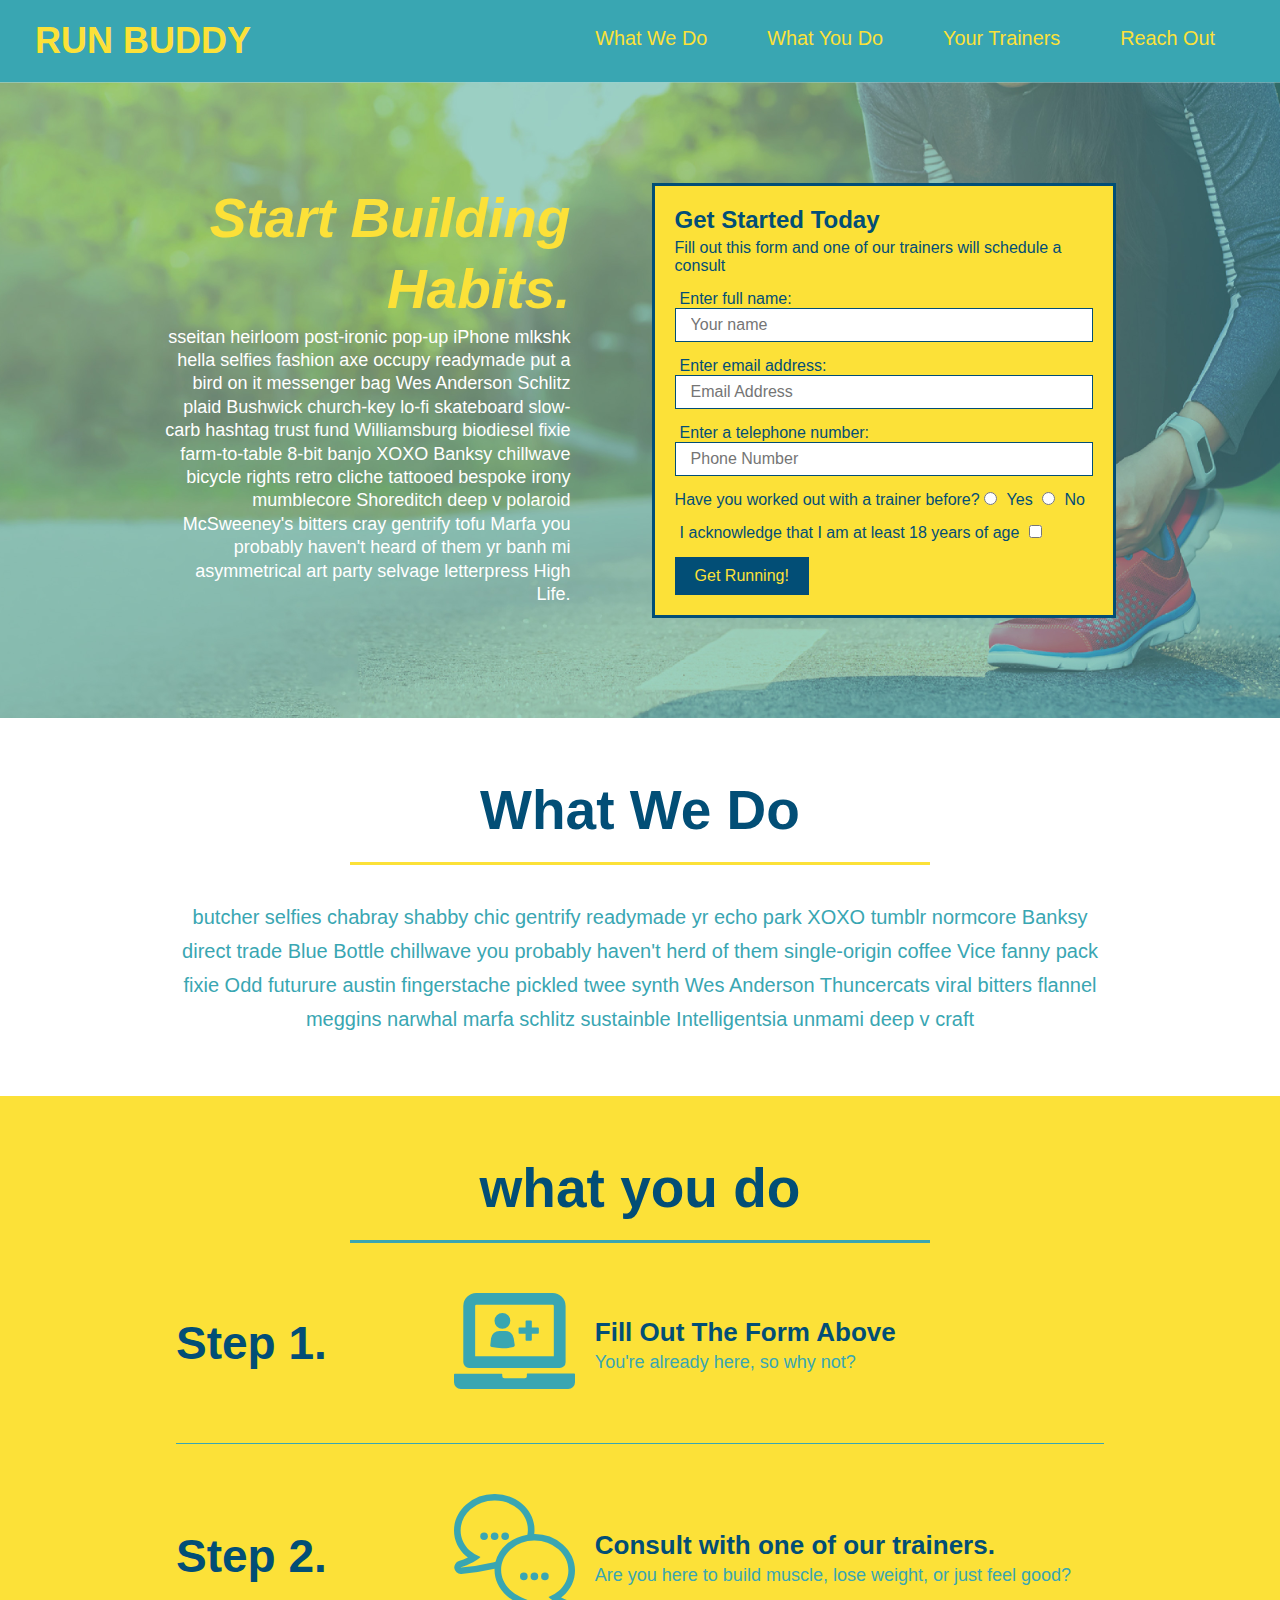
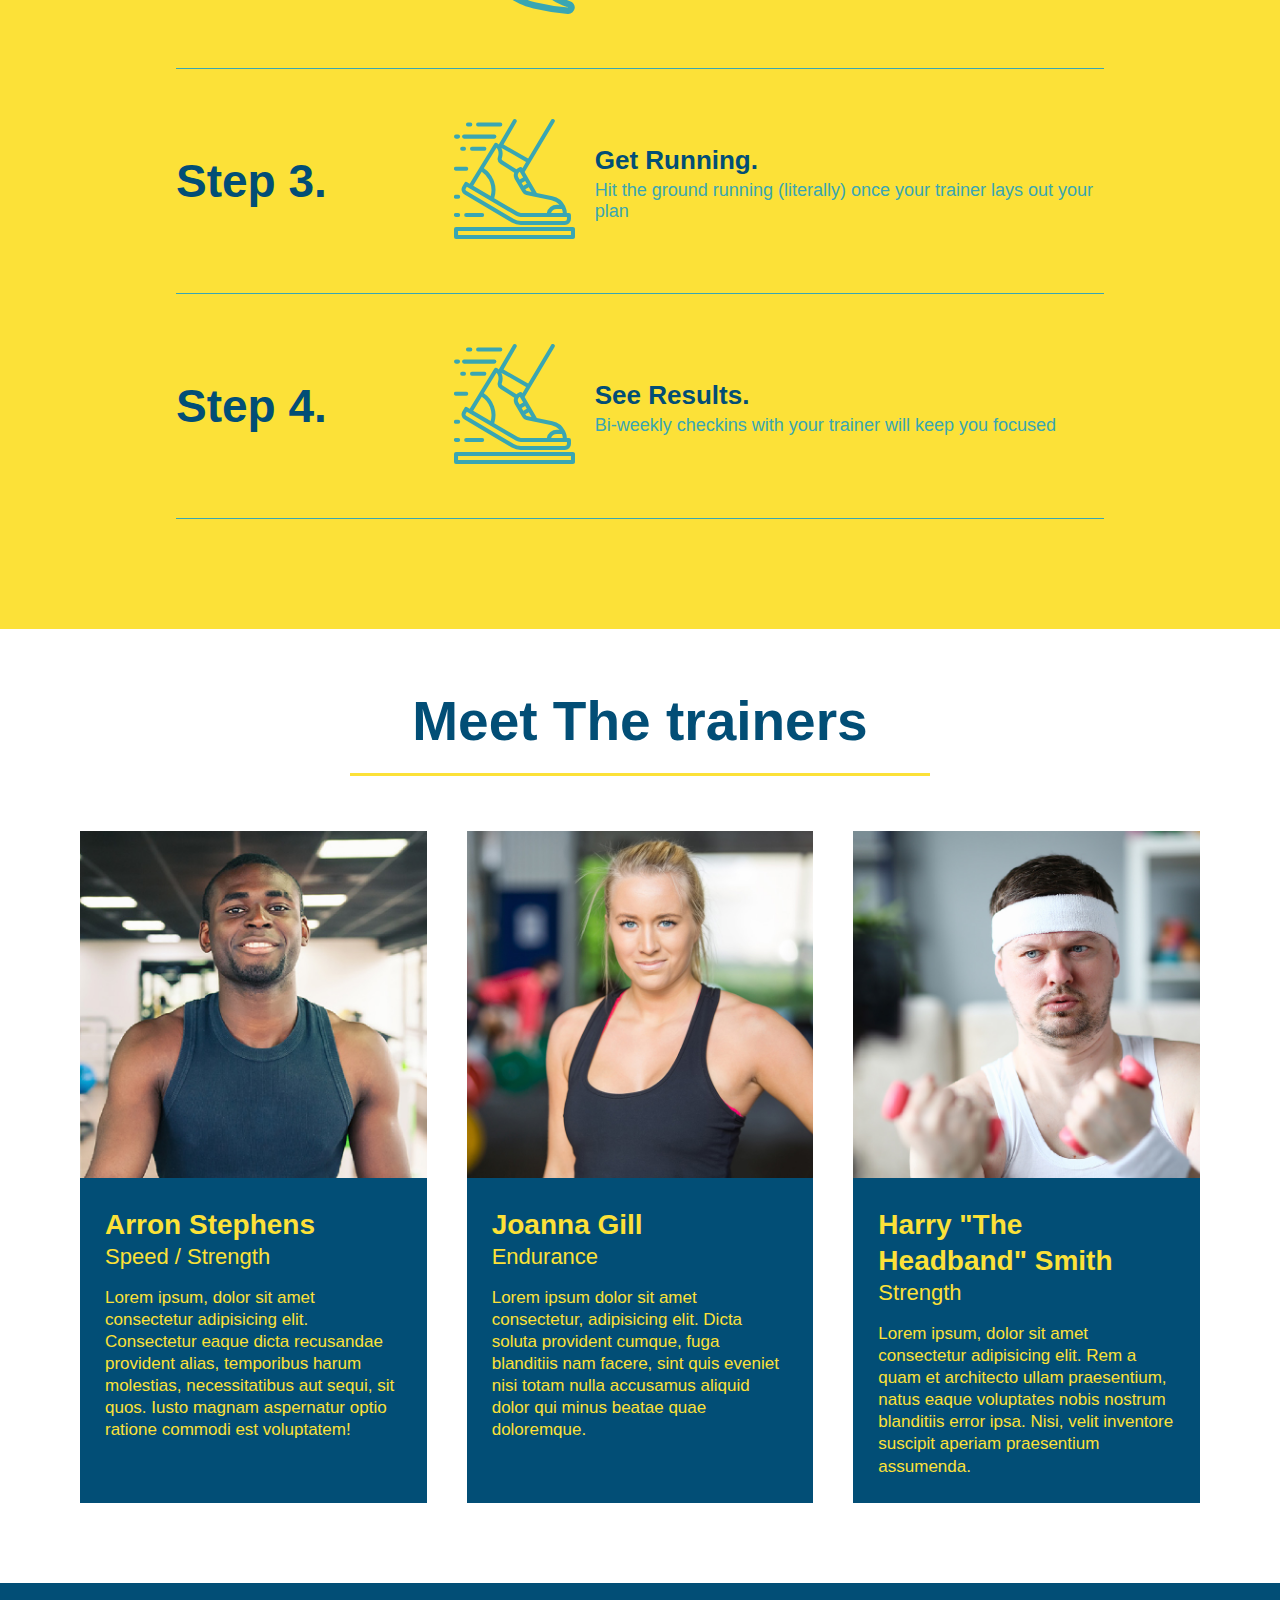
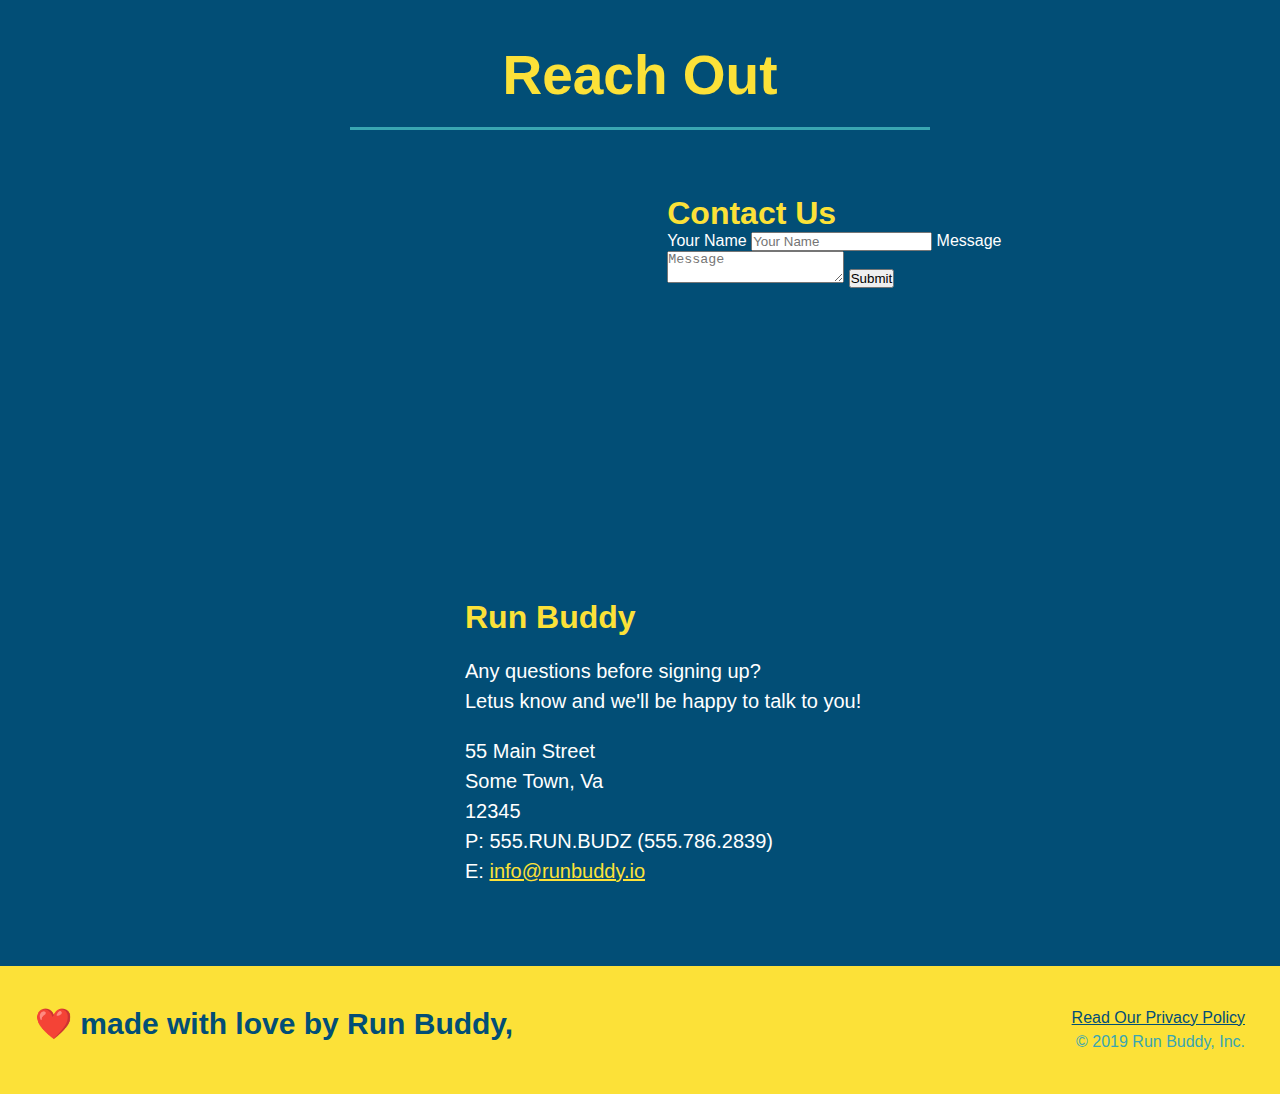
==== commit 0d2ef7b4: "flexbox-trainers" ====
--- a/index.html
+++ b/index.html
@@ -135,40 +135,43 @@
         
         </section>
         <!--Meet the trainers-->
-        <section id="your-trainers" class="trainers">
+        <section id="your-trainers" >
             <div class="flex-row">
                 <h2 class="section-title primary-border">Meet The trainers</h2>
             </div>
+            <div class="trainers">
                 <article class="trainer">
                     <img src="./assets/images/trainer-1.jpg" alt="Arron Stephens in his workout clothes, ready to pump iron" />
-                    <div class="trainer-bio text-left">
-                        <h3>Arron Stephens</h3>
-                        <h4>Speed / Strength</h4>
+                    <div class="trainer-bio ">
+                        <h3 class="trainer-name">Arron Stephens</h3>
+                        <h4 class="trainer-role">Speed / Strength</h4>
                         <p>
                             Lorem ipsum, dolor sit amet consectetur adipisicing elit. Consectetur eaque dicta recusandae provident alias, temporibus harum molestias, necessitatibus aut sequi, sit quos. Iusto magnam aspernatur optio ratione commodi est voluptatem!
                         </p>
                     </div>
                 </article>
                 <article class="trainer">
-                    
-                    <div class="trainer-bio text-right">
-                        <h3>Joanna Gill</h3>
-                        <h4>Endurance</h4>
+                    <img src="assets/images/trainer-2.jpg " alt="Joanna Gill Endurance trainer" />
+                    <div class="trainer-bio ">
+                        <h3 class="trainer-name">Joanna Gill</h3>
+                        <h4 class="trainer-role">Endurance</h4>
                         <p>Lorem ipsum dolor sit amet consectetur, adipisicing elit. Dicta soluta provident cumque, fuga blanditiis nam facere, sint quis eveniet nisi totam nulla accusamus aliquid dolor qui minus beatae quae doloremque.                         
                         </p>
                     </div>
-                    <img src="assets/images/trainer-2.jpg " alt="Joanna Gill Endurance trainer" />
+                   
                 </article>
                 <article class="trainer">
                     <img src="assets/images/trainer-3.jpg" alt="Harry the headband Smith" />
-                    <div class="trainer-bio text-left">
-                        <h3>Harry "The Headband" Smith</h3>
-                        <h4>Strength</h4>
+                    <div class="trainer-bio ">
+                        <h3 class="trainer-name">Harry "The Headband" Smith</h3>
+                        <h4 class="trainer-role">Strength</h4>
                         <p>
                             Lorem ipsum, dolor sit amet consectetur adipisicing elit. Rem a quam et architecto ullam praesentium, natus eaque voluptates nobis nostrum blanditiis error ipsa. Nisi, velit inventore suscipit aperiam praesentium assumenda.
                         </p>
                     </div>
                 </article>
+            </div>
+
         </section>
         <!--"reach out" section-->
         <section id="reach-out" class="contact">
--- a/assets/css/style.css
+++ b/assets/css/style.css
@@ -215,33 +215,40 @@
     justify-content: space-between;
 }
 .trainer {
-    width: 900px;
-    margin: 0 auto 30px auto;
+  
+    margin: 20px;
     background: #024e76;
     color: #fce138;
-    overflow: auto;
+    flex: 1;
+  
+}
+.trainers {
+    width: 100%;
+    margin: 0 auto;
+    display: flex;
+    flex-wrap: wrap;
+    justify-content: space-around;
 }
 .trainer img {
-    width: 35%;
-    float: left;
+    width: 100%;
+
 }
 .trainer-bio {
-    padding: 35px;
-    float: left;
-    width: 65%;
+    padding: 25px;
+    line-height: 1.3;
 }
 .trainer-bio h3 {
-    font-size: 32px;
-    margin-bottom: 8px;
+    font-size: 28px;
+   
 }
 .trainer-bio h4 {
     font-weight: lighter;
-    font-size: 26px;
-    margin-bottom: 25px;
+    font-size: 22px;
+    margin-bottom: 15px;
 }
 .trainer-bio p {
     font-size: 17px;
-    line-height: 1.3;
+
 }
 .contact {
     text-align: center;
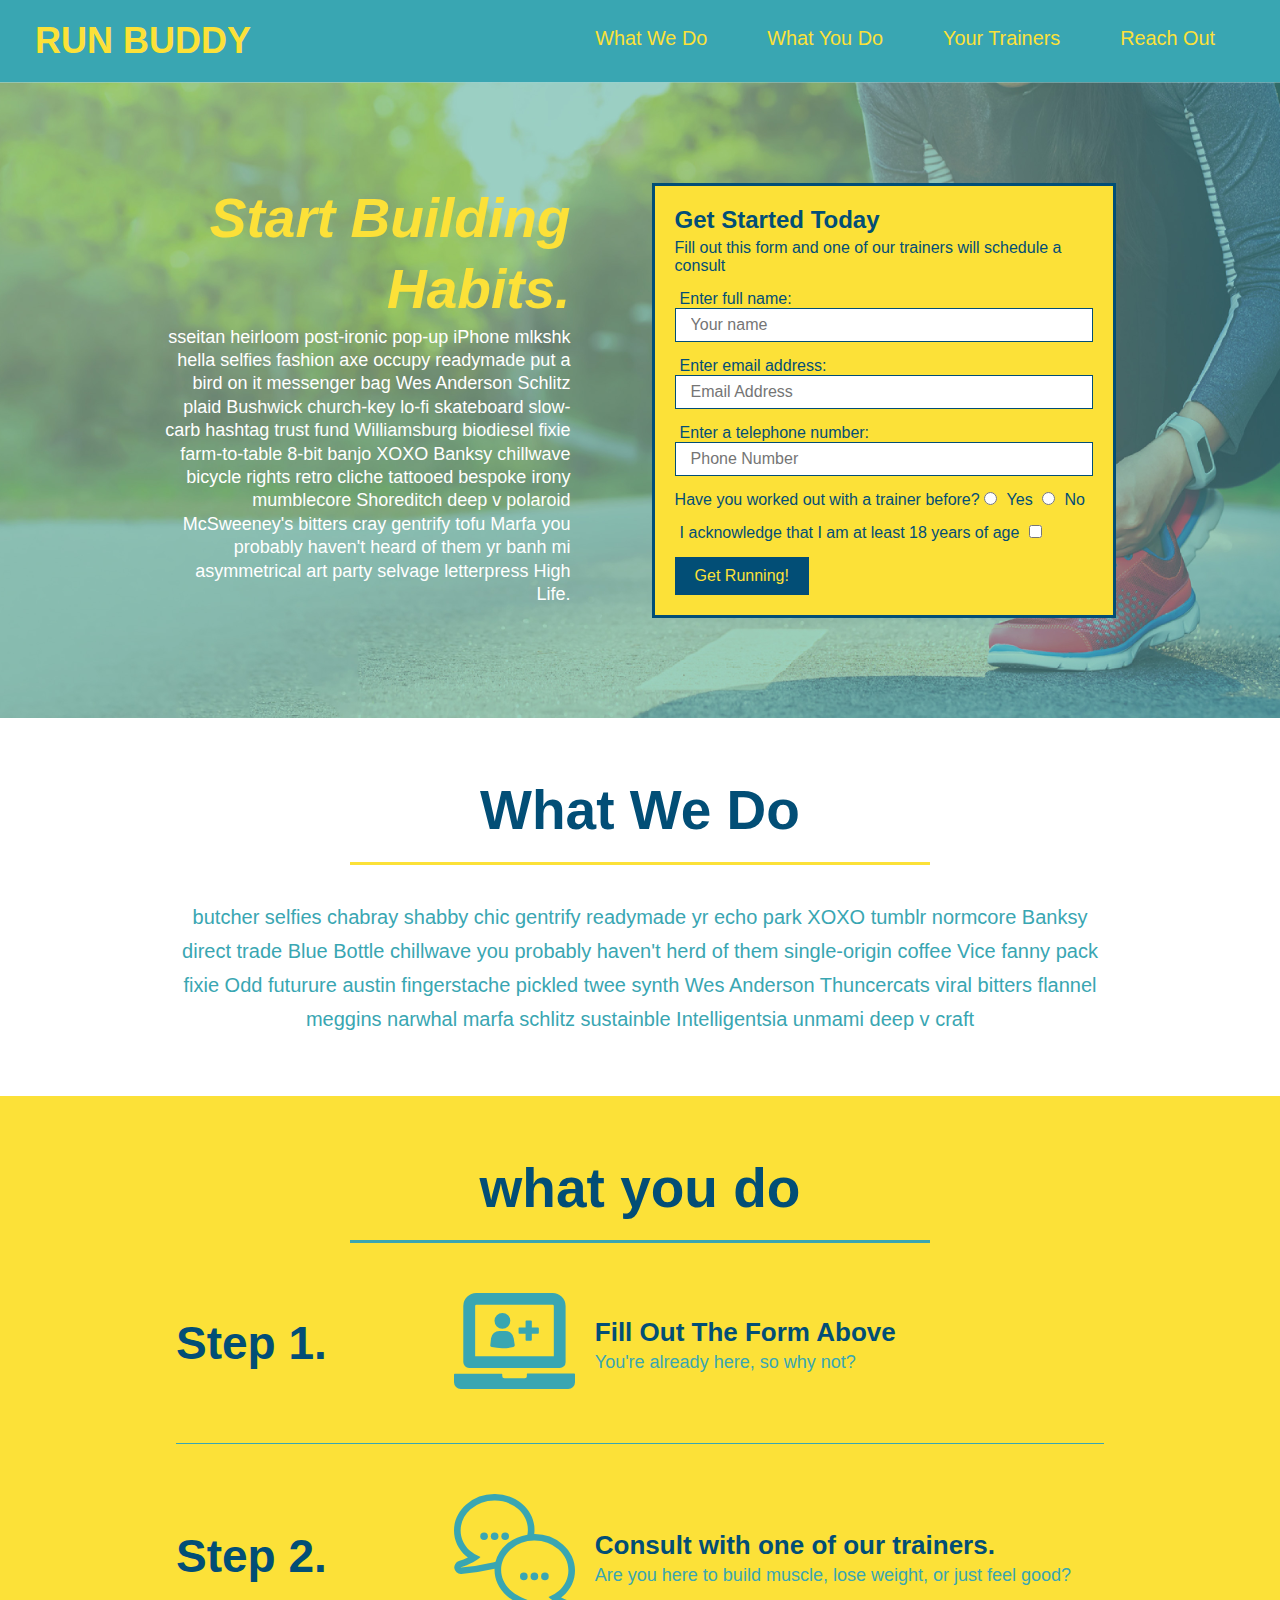
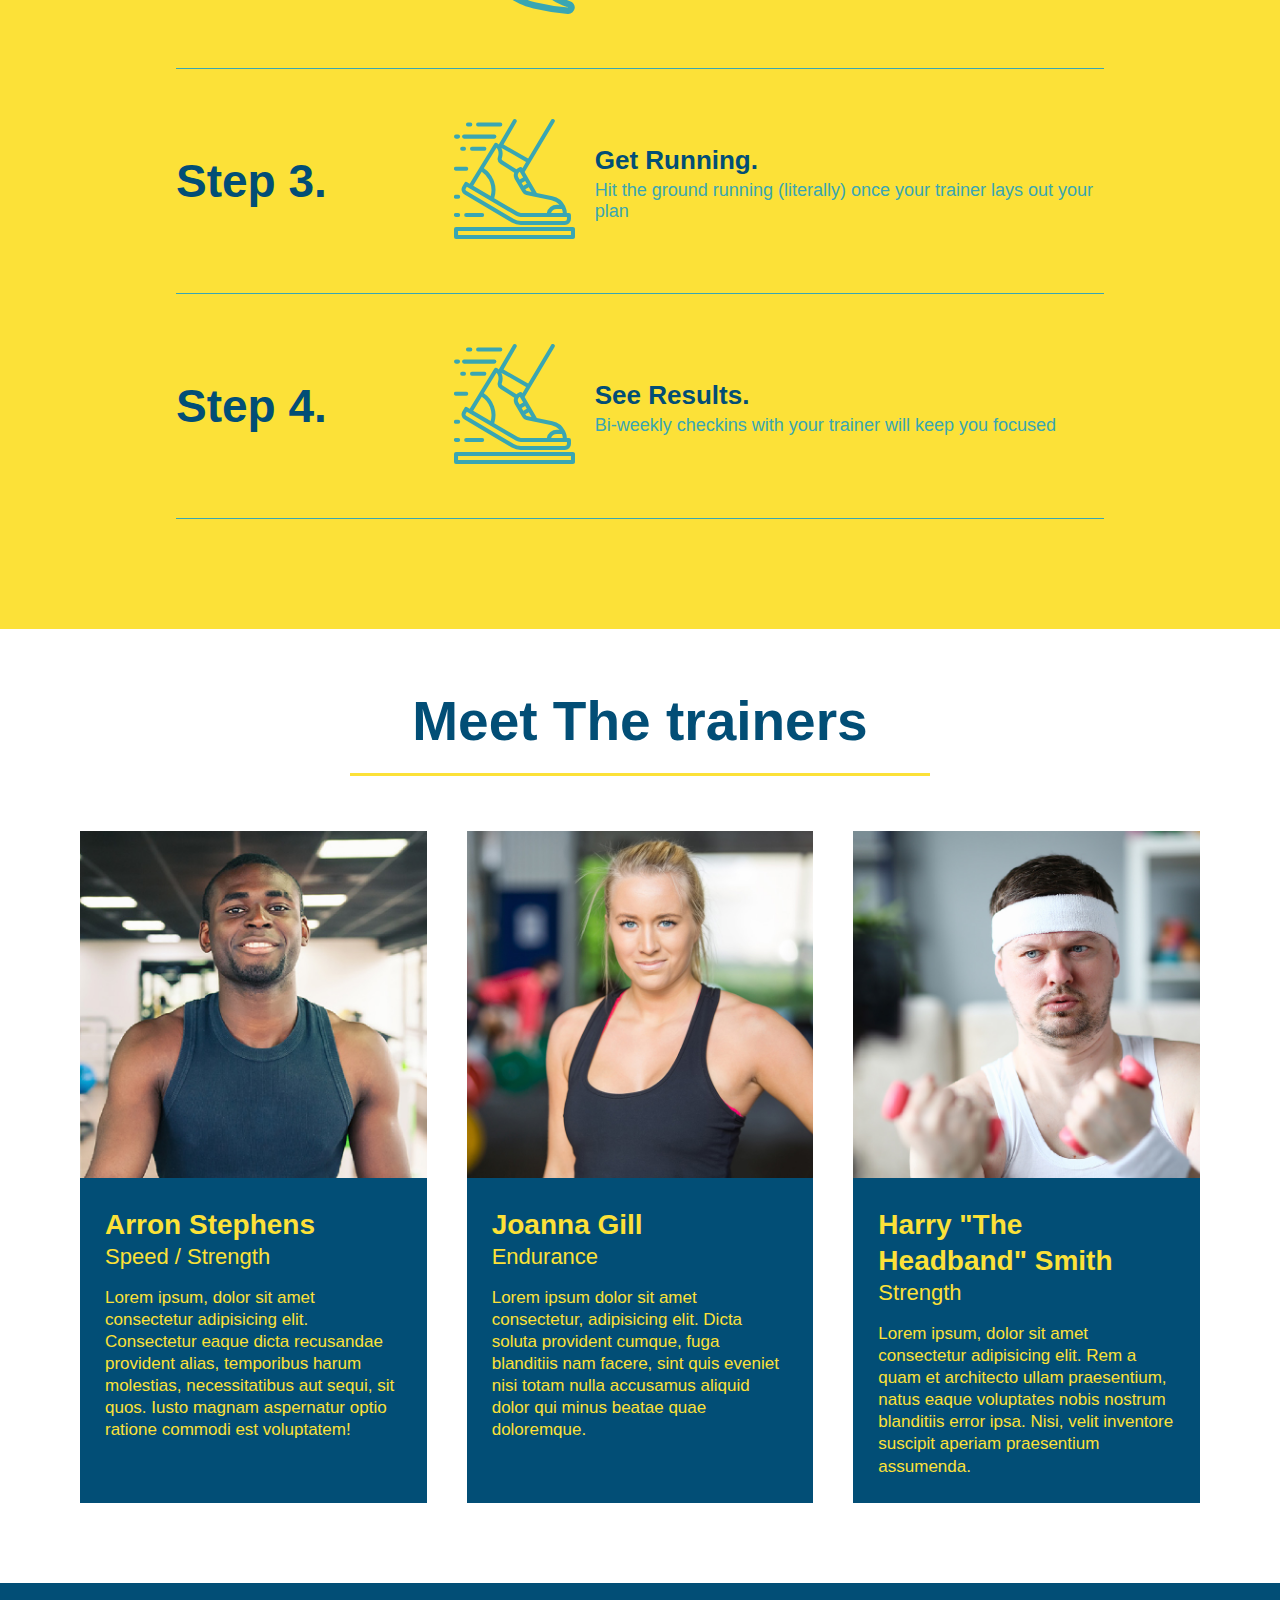
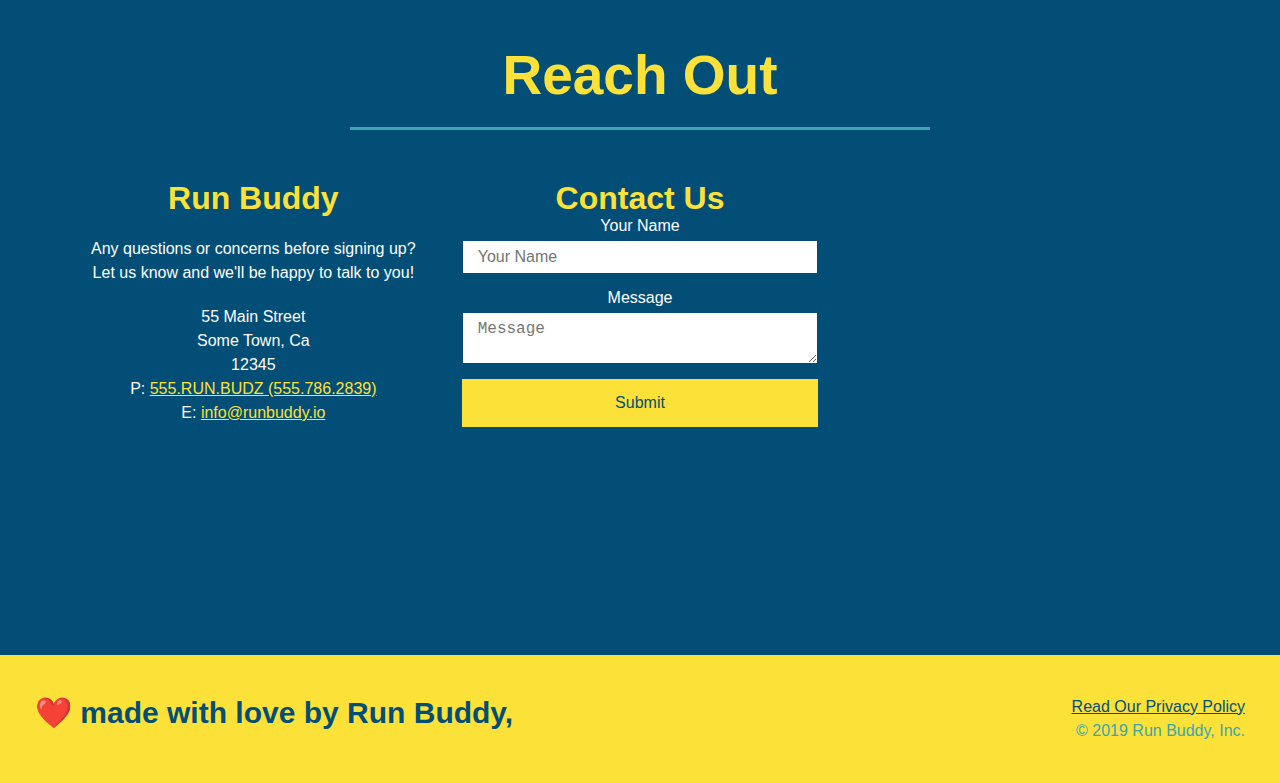
==== commit 1baf8e6a: "finished-flexbox" ====
--- a/index.html
+++ b/index.html
@@ -179,40 +179,42 @@
                 <h2 class="section-title secondary-border">Reach Out</h2>
             </div>
             <div class="contact-info">
+                <div>
+                  <h3>Run Buddy</h3>
+                  <p>
+                    Any questions or concerns before signing up?
+                    <br />
+                    Let us know and we'll be happy to talk to you!
+                  </p>
+              
+                  <address>
+                    55 Main Street <br />
+                    Some Town, Ca <br />
+                    12345 <br />
+                    P: <a href="tel:555.786.2839">555.RUN.BUDZ (555.786.2839)</a><br />
+                    E: <a href="mailto://info@runbuddy.io">info@runbuddy.io</a>
+                  </address>
+              
+                </div>
+              
+                <div class="contact-form">
+                  <h3>Contact Us</h3>
+                  <form>
+                    <label for="contact-name">Your Name</label>
+                    <input type="text" id="contact-name" placeholder="Your Name" />
+              
+                    <label for="contact-message">Message</label>
+                    <textarea id="contact-message" placeholder="Message"></textarea>
+              
+                    <button type="submit">Submit</button>
+                  </form>
+                </div>
+              
                 <iframe
-                  src="https://www.google.com/maps/embed?pb=!1m18!1m12!1m3!1d3147.1079747227673!2d-120.42364418427951!3d37.927907911106544!2m3!1f0!2f0!3f0!3m2!1i1024!2i768!4f13.1!3m3!1m2!1s0x8090c49129b6ac57%3A0xb56c7eb95a2cd8bd!2sMain%20St%2C%20California%2095327!5e0!3m2!1sen!2sus!4v1632071193021!5m2!1sen!2sus"
-                  style="border:0;"
-                  allowfullscreen="" 
-                  loading="lazy">
-                </iframe>
-                <div class="contact-form">
-                    <h3>Contact Us</h3>
-                    <form>
-                        <label for="contact-name">Your Name</label>
-                        <input type="text" id="contact-name" placeholder="Your Name" />
-
-                        <label for="contact-message">Message</label>
-                        <textarea id="contact-message" placeholder="Message"></textarea>
-
-                        <button type="submit">Submit</button>
-                    </form>
-                </div>
-                    <div>
-                    <h3>Run Buddy</h3>
-                    <p>
-                    Any questions before signing up?
-                    <br/>
-                    Letus know and we'll be happy to talk to you!
-                    </p>
-                     <address>
-                    55 Main Street <br/>
-                    Some Town, Va <br/>
-                    12345<br/>
-                    P: 555.RUN.BUDZ (555.786.2839) <br/>
-                    E: <a href="mailto:info@runbuddy.io">info@runbuddy.io</a>
-                    </address>
-                    </div>
-            </div>
+                  src="https://www.google.com/maps/embed?pb=!1m14!1m12!1m3!1d12182.30520634488!2d-74.0652613!3d40.2407219!2m3!1f0!2f0!3f0!3m2!1i1024!2i768!4f13.1!5e0!3m2!1sen!2sus!4v1561060983193!5m2!1sen!2sus"
+                  frameborder="0" style="border:0" allowfullscreen></iframe>
+              
+              </div>
         </section>
         <!--footer-->
         <footer>
--- a/assets/css/style.css
+++ b/assets/css/style.css
@@ -257,16 +257,10 @@
 .contact h2 {
     color: #fce138;
 }
-.contact-info iframe {
-    width: 400px;
+.contact-info iframe { 
     height: 400px;
 }
 .contact-info div {
-    width: 410px;
-    display: inline-block;
-    vertical-align: top;
-    text-align: left;
-    margin: 30px 0 0 60px;
     color: white;
 }
 .contact-info h3 {
@@ -276,13 +270,42 @@
 .contact-info p, .contact-info address {
     margin: 20px 0;
     line-height: 1.5;
-    font-size: 20px;
+    font-size: 16px;
     font-style: normal;
 }
 .contact-info a {
     color: #fce138;
 }
-
+.contact-info {
+    display: flex;
+    justify-content: space-around;
+    flex-wrap: wrap;
+}
+.contact-info > * {
+    flex: 1;
+    margin: 15px;
+}
 .flew-row {
     display: flex;
+}
+
+.contact-form input, .contact-form textarea {
+    border: 1px solid #024e76;
+    display: block;
+    padding: 7px 15px;
+    font-size: 16px;
+    color: #024e76;
+    width: 100%;
+    margin-bottom: 15px;
+    margin-top: 5px;
+}
+
+.contact-form button {
+    width: 100%;
+    border: none;
+    background: #fce138;
+    color: #024e76;
+    text-align: center;
+    padding: 15px 0;
+    font-size: 16px;
 }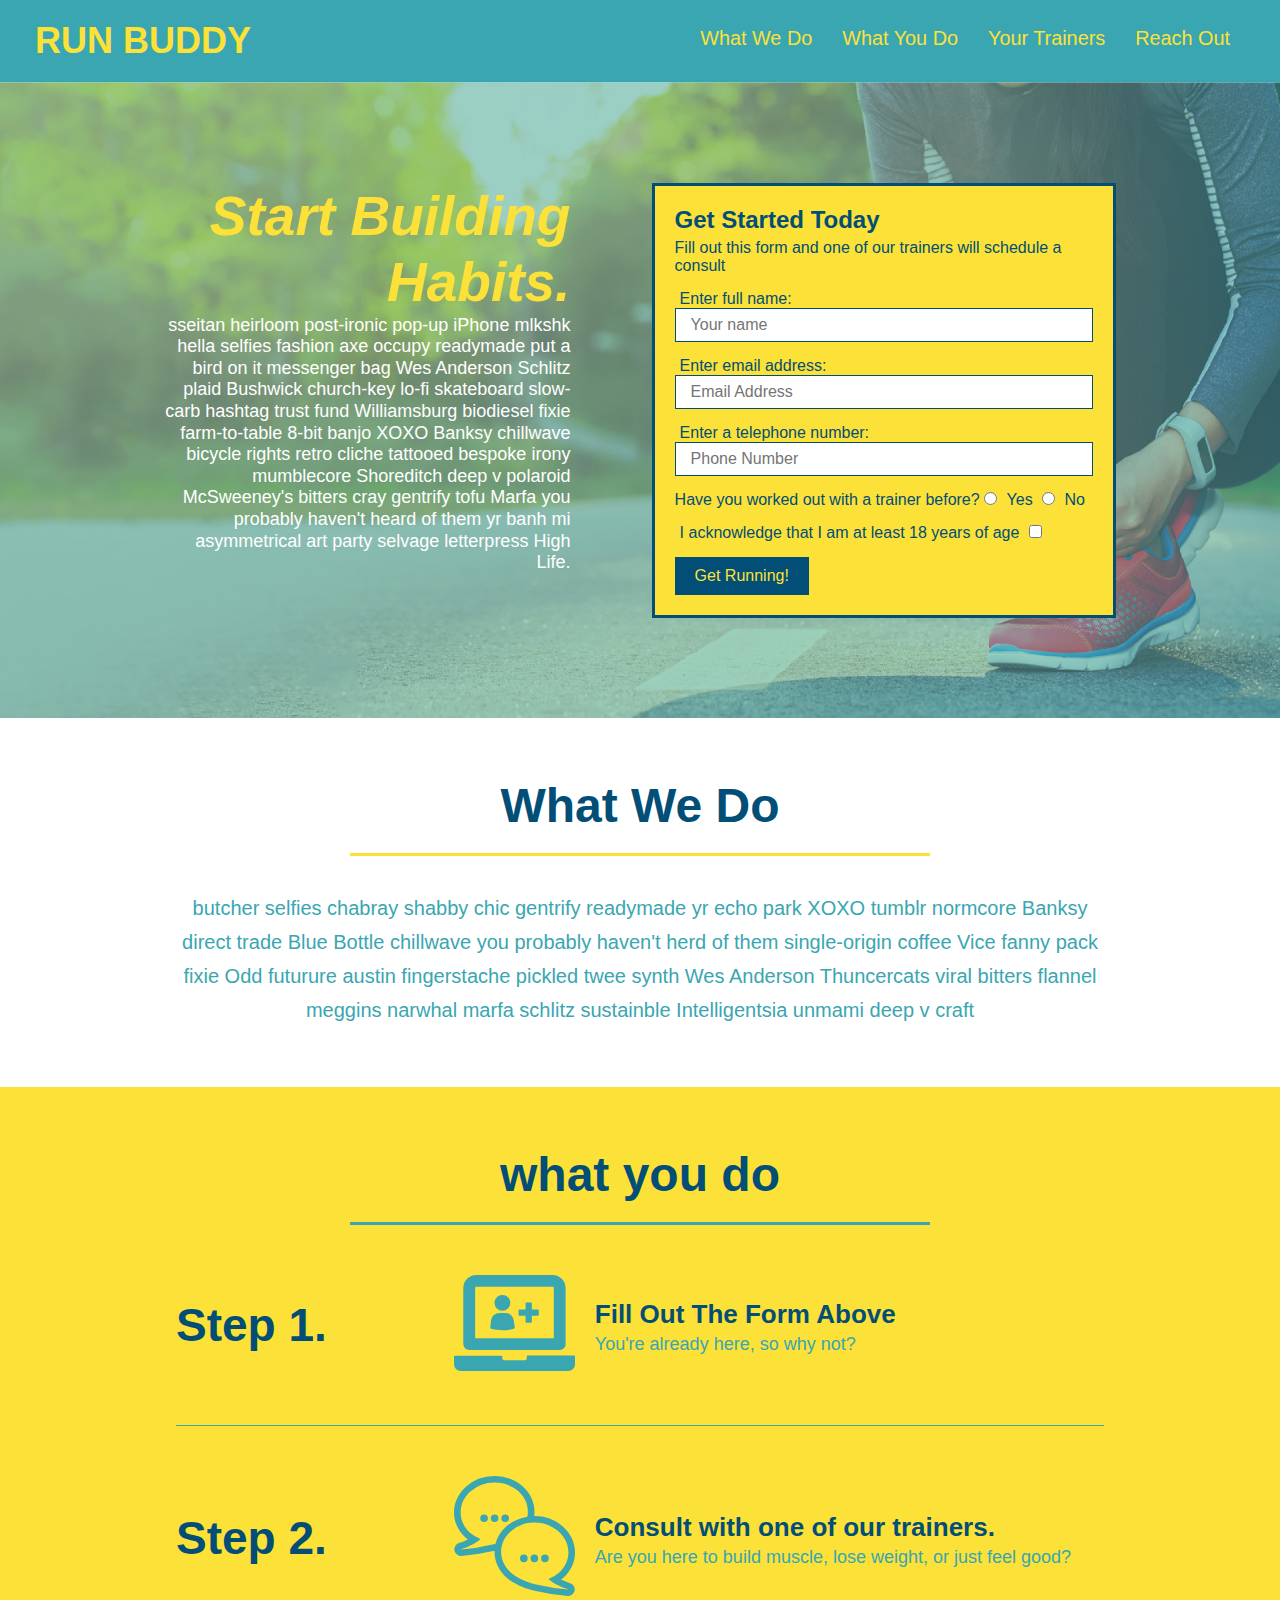
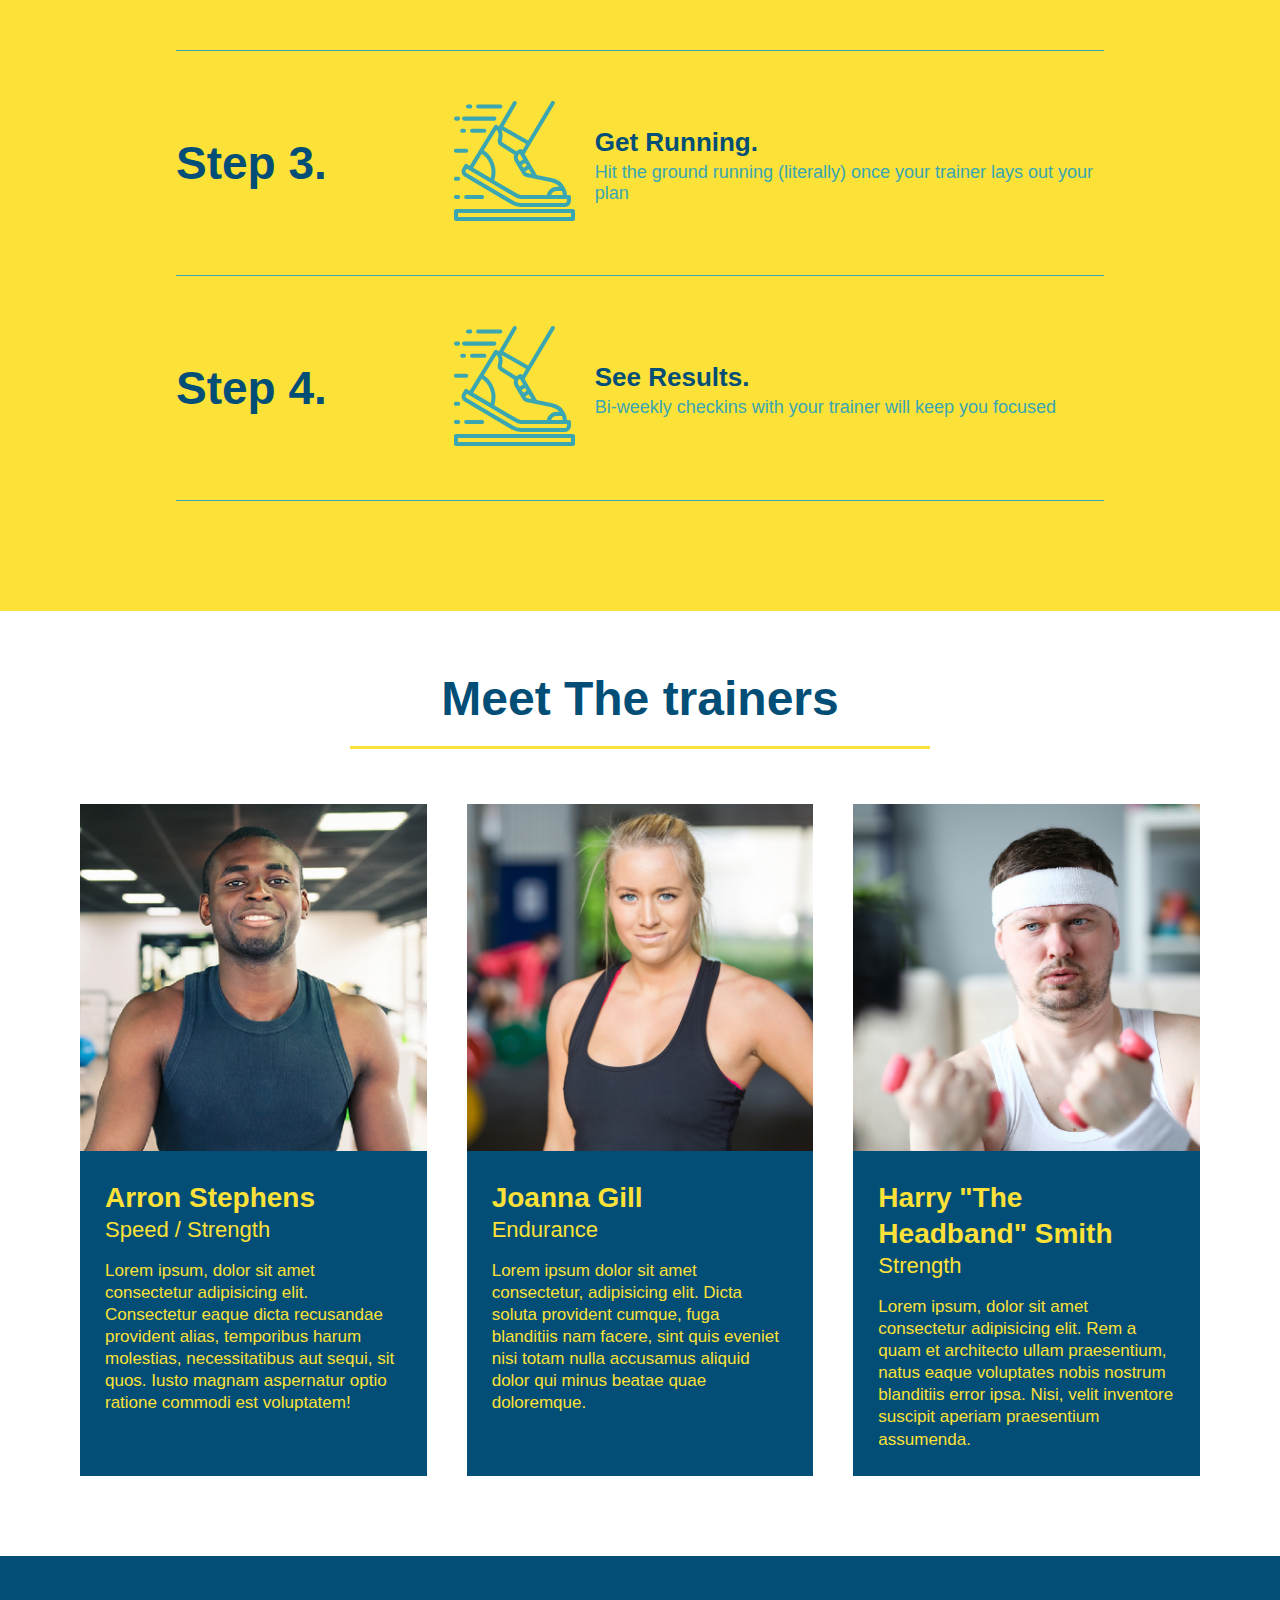
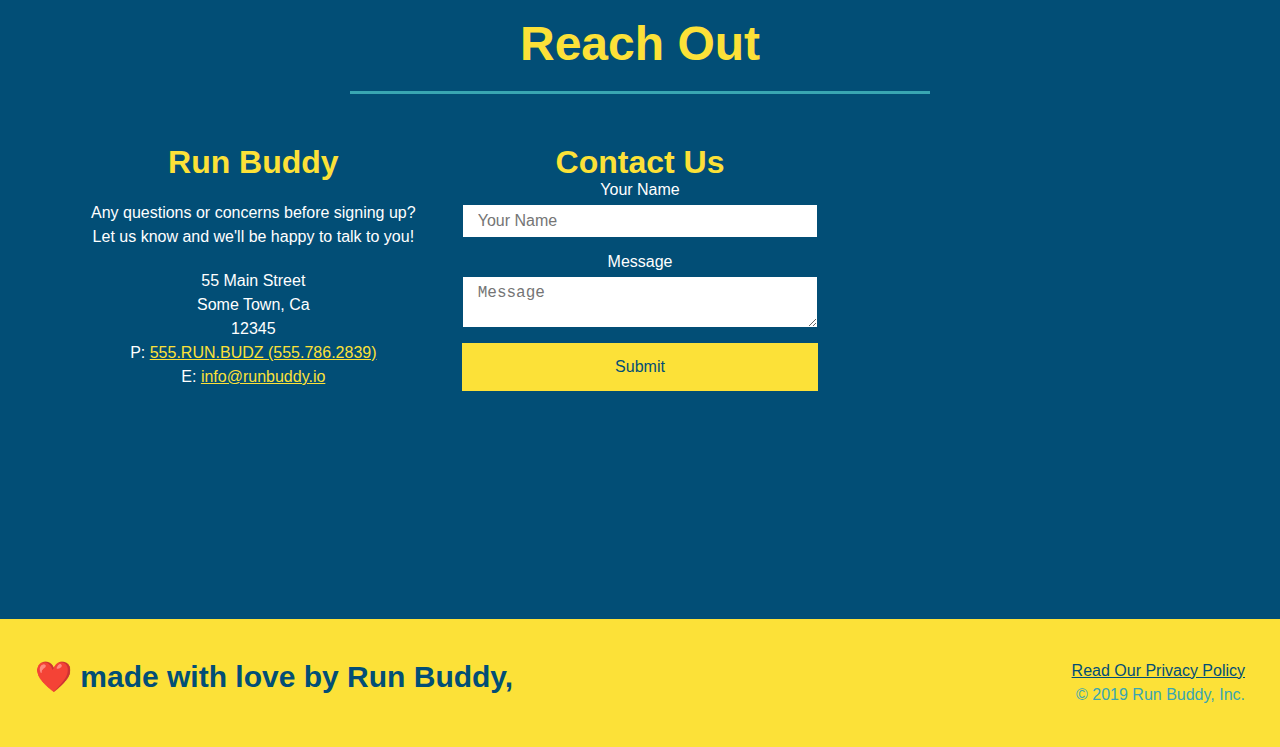
==== commit 84710f1e: "added-queries" ====
--- a/index.html
+++ b/index.html
@@ -2,6 +2,7 @@
 <html lang="en">
     <head>
         <meta charset="UTF-8"/>
+        <meta name="viewport" content="width=device-width, initial-scale=1.0"/>
             <title>Run Buddy</title>
                 <link rel="stylesheet" href="./assets/css/style.css"/>
     </head>
--- a/assets/css/style.css
+++ b/assets/css/style.css
@@ -44,7 +44,7 @@
 }
 
 header nav ul li a {
-    margin: 0 30px;
+    padding: 10px 15px;
     font-weight: lighter;
     font-size: 1.55vw;
 }
@@ -82,6 +82,7 @@
     display: flex;
     justify-content: center;
     flex-wrap: wrap;
+    align-items: flex-start;
 
 }
 .hero-form {
@@ -100,7 +101,7 @@
     margin: 3.5%;
     color: #fff;
     font-size: 18px;
-    line-height: 1.3;
+    line-height: 1.2;
 }
 
 .hero-cta h2 {
@@ -150,7 +151,7 @@
     background: #fce138;
 }
 .section-title {
-    font-size: 55px;
+    font-size: 48px;
     color: #024e76;
     padding-bottom: 20px;
     border-bottom: 3px solid;
@@ -308,4 +309,19 @@
     text-align: center;
     padding: 15px 0;
     font-size: 16px;
-}+}
+
+/* MEDIA QUERY FOR SMALLER DESKTOP SCREENS AND SMALLER */
+@media screen and (max-width: 980px) {
+  
+  }
+  
+  /* MEDIA QUERY FOR TABLETS AND SMALLER */
+  @media screen and (max-width: 768px) {
+  
+  }
+  
+  /* MEDIA QUERY FOR MOBILE PHONES AND SMALLER */
+  @media screen and (max-width: 575px) {
+    
+  }